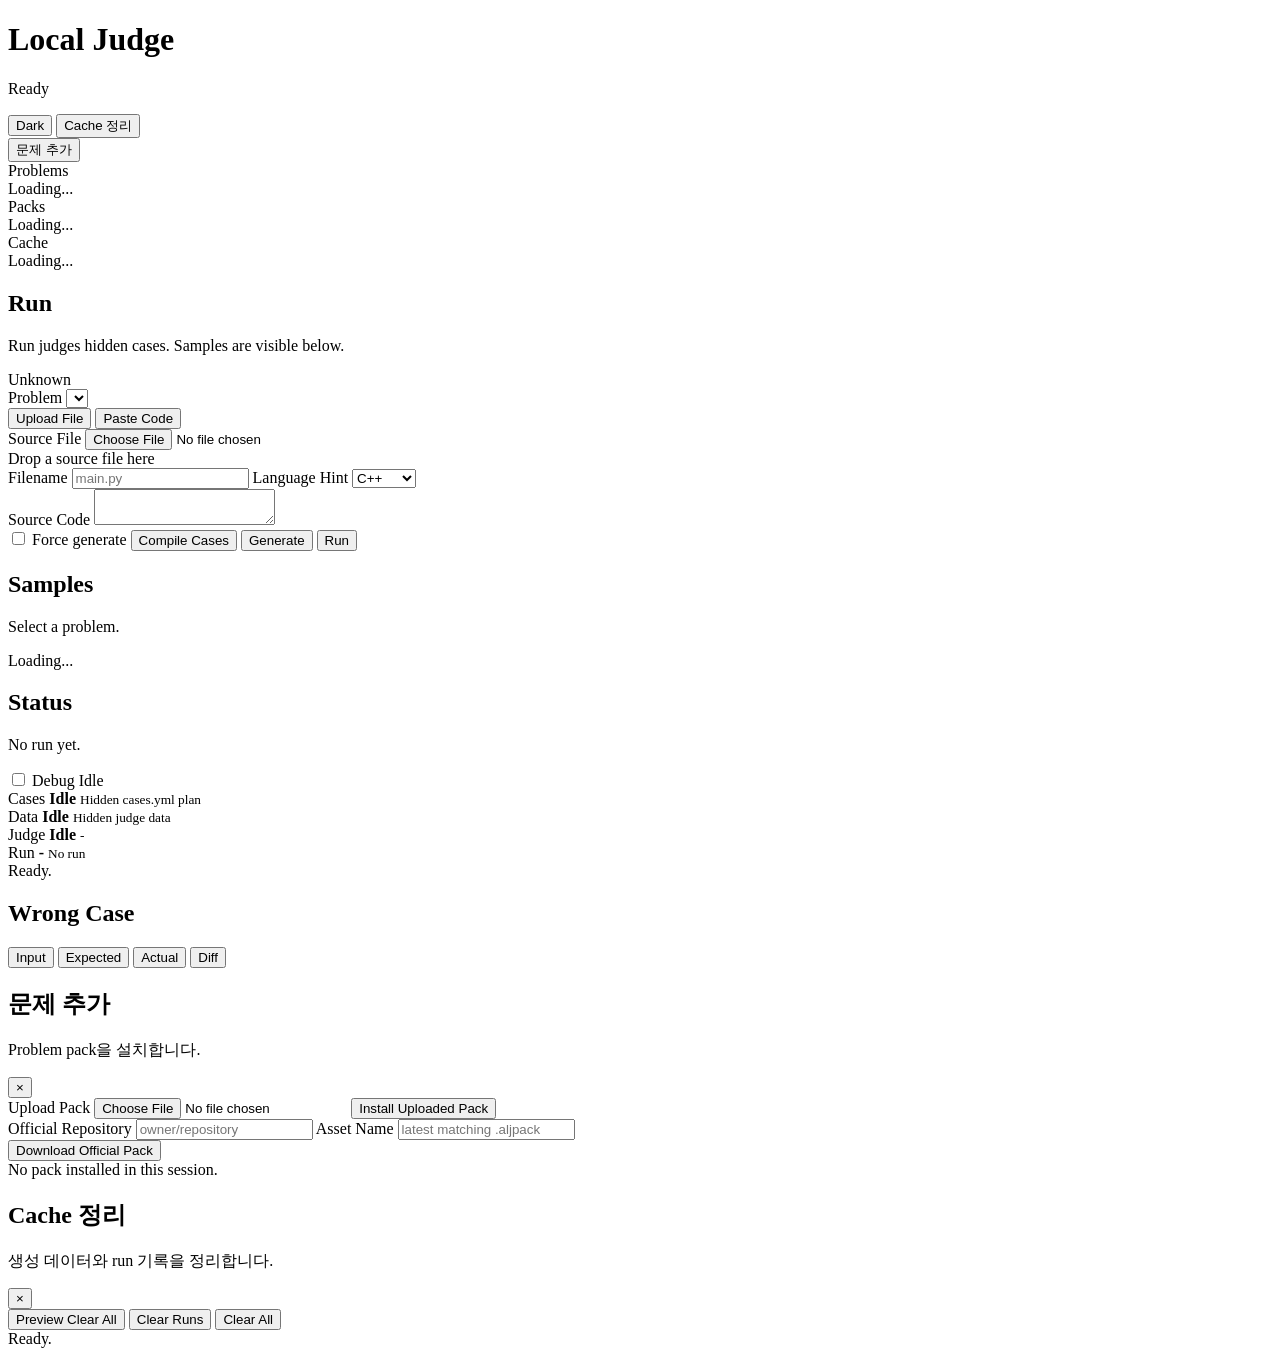
==== judge/web/static/index.html @ 65bef221 "feat: add judge cli and web ui" ====
<!doctype html>
<html lang="ko">
  <head>
    <meta charset="utf-8" />
    <meta name="viewport" content="width=device-width, initial-scale=1" />
    <title>Local Judge</title>
    <script>
      document.documentElement.dataset.theme =
        localStorage.getItem("alj-theme") ||
        (window.matchMedia("(prefers-color-scheme: dark)").matches ? "dark" : "light");
    </script>
    <link rel="stylesheet" href="/static/styles.css?v=20260514-01" />
  </head>
  <body>
    <div class="shell">
      <header class="topbar">
        <div>
          <h1>Local Judge</h1>
          <p id="subtitle">Ready</p>
        </div>
        <div class="top-actions">
          <button id="themeToggleButton" class="theme-toggle" type="button" aria-pressed="false">
            Dark
          </button>
          <button id="cacheManageButton" type="button">Cache 정리</button>
        </div>
      </header>

      <main class="layout">
        <aside class="sidebar">
          <section>
            <button id="addProblemButton" class="primary full-button" type="button">문제 추가</button>
          </section>

          <section>
            <div class="section-title">Problems</div>
            <div id="problemList" class="list muted">Loading...</div>
          </section>

          <section>
            <div class="section-title">Packs</div>
            <div id="packList" class="list muted">Loading...</div>
          </section>

          <section>
            <div class="section-title">Cache</div>
            <div id="cacheSummary" class="cache-summary muted">Loading...</div>
          </section>
        </aside>

        <section class="workspace">
          <section class="panel run-panel">
            <div class="panel-heading">
              <div>
                <h2>Run</h2>
                <p>Run judges hidden cases. Samples are visible below.</p>
              </div>
              <span id="languageBadge" class="badge">Unknown</span>
            </div>

            <label>
              Problem
              <select id="problemSelect"></select>
            </label>

            <div class="mode-tabs" role="tablist">
              <button id="uploadModeButton" class="active" type="button">Upload File</button>
              <button id="textModeButton" type="button">Paste Code</button>
            </div>

            <div id="uploadSourcePanel" class="drop-zone">
              <label>
                Source File
                <input id="sourceFileInput" type="file" accept=".cpp,.cc,.cxx,.py,.java" />
              </label>
              <div class="drop-hint">Drop a source file here</div>
            </div>

            <div id="textSourcePanel" class="hidden">
              <div class="grid two">
                <label>
                  Filename
                  <input id="filenameInput" type="text" placeholder="main.py" />
                </label>
                <label>
                  Language Hint
                  <select id="languageHint">
                    <option value="main.cpp">C++</option>
                    <option value="main.py">Python</option>
                    <option value="Main.java">Java</option>
                  </select>
                </label>
              </div>
              <label>
                Source Code
                <textarea id="sourceTextInput" spellcheck="false"></textarea>
              </label>
            </div>

            <div class="actions">
              <label class="check">
                <input id="forceGenerateInput" type="checkbox" />
                Force generate
              </label>
              <button id="casesCompileButton" type="button">Compile Cases</button>
              <button id="generateButton" type="button">Generate</button>
              <button id="runButton" class="primary" type="button">Run</button>
            </div>
          </section>

          <section class="panel sample-panel">
            <div class="panel-heading">
              <div>
                <h2>Samples</h2>
                <p id="sampleMeta">Select a problem.</p>
              </div>
            </div>
            <div id="sampleCases" class="sample-list muted">Loading...</div>
          </section>

          <section class="panel">
            <div class="panel-heading">
              <div>
                <h2>Status</h2>
                <p id="resultMeta">No run yet.</p>
              </div>
              <div class="heading-actions">
                <label id="debugToggle" class="check debug-toggle hidden">
                  <input id="debugModeInput" type="checkbox" />
                  Debug
                </label>
                <span id="statusBadge" class="badge neutral">Idle</span>
              </div>
            </div>
            <div id="statusGrid" class="status-grid">
              <div class="status-card">
                <span>Cases</span>
                <strong id="casesStatusValue">Idle</strong>
                <small id="casesStatusMeta">Hidden cases.yml plan</small>
              </div>
              <div class="status-card">
                <span>Data</span>
                <strong id="dataStatusValue">Idle</strong>
                <small id="dataStatusMeta">Hidden judge data</small>
              </div>
              <div class="status-card">
                <span>Judge</span>
                <strong id="judgeStatusValue">Idle</strong>
                <small id="judgeStatusMeta">-</small>
              </div>
              <div class="status-card">
                <span>Run</span>
                <strong id="runStatusValue">-</strong>
                <small id="runStatusMeta">No run</small>
              </div>
            </div>
            <div id="resultSummary" class="result-summary muted">Ready.</div>
            <pre id="resultOutput" class="output debug-output hidden"></pre>
          </section>

          <section id="wrongPanel" class="panel hidden">
            <div class="panel-heading">
              <div>
                <h2>Wrong Case</h2>
                <p id="wrongMeta"></p>
              </div>
            </div>
            <div class="mode-tabs">
              <button class="artifact-tab active" data-artifact="input" type="button">Input</button>
              <button class="artifact-tab" data-artifact="expected" type="button">Expected</button>
              <button class="artifact-tab" data-artifact="actual" type="button">Actual</button>
              <button class="artifact-tab" data-artifact="diff" type="button">Diff</button>
            </div>
            <pre id="artifactOutput" class="output large"></pre>
          </section>

        </section>
      </main>
    </div>

    <div id="modalBackdrop" class="modal-backdrop hidden"></div>

    <section id="packModal" class="modal hidden" role="dialog" aria-modal="true" aria-labelledby="packModalTitle">
      <div class="modal-heading">
        <div>
          <h2 id="packModalTitle">문제 추가</h2>
          <p>Problem pack을 설치합니다.</p>
        </div>
        <button class="icon-button" type="button" data-modal-close aria-label="Close">×</button>
      </div>
      <div class="stack-form">
        <label>
          Upload Pack
          <input id="packFileInput" type="file" accept=".aljpack" />
        </label>
        <button id="uploadPackButton" type="button">Install Uploaded Pack</button>
        <div class="grid two">
          <label>
            Official Repository
            <input id="officialRepoInput" type="text" placeholder="owner/repository" />
          </label>
          <label>
            Asset Name
            <input id="packAssetInput" type="text" placeholder="latest matching .aljpack" />
          </label>
        </div>
        <button id="downloadPackButton" type="button">Download Official Pack</button>
        <div id="packStatus" class="modal-status muted">No pack installed in this session.</div>
      </div>
    </section>

    <section id="cacheModal" class="modal hidden" role="dialog" aria-modal="true" aria-labelledby="cacheModalTitle">
      <div class="modal-heading">
        <div>
          <h2 id="cacheModalTitle">Cache 정리</h2>
          <p>생성 데이터와 run 기록을 정리합니다.</p>
        </div>
        <button class="icon-button" type="button" data-modal-close aria-label="Close">×</button>
      </div>
      <div id="cacheModalSummary" class="status-grid compact"></div>
      <div class="actions">
        <button id="cachePreviewButton" type="button">Preview Clear All</button>
        <button id="cacheClearRunsButton" type="button">Clear Runs</button>
        <button id="cacheClearAllButton" class="danger" type="button">Clear All</button>
      </div>
      <div id="cacheOutput" class="modal-status muted">Ready.</div>
    </section>

    <script src="/static/app.js?v=20260514-01"></script>
  </body>
</html>
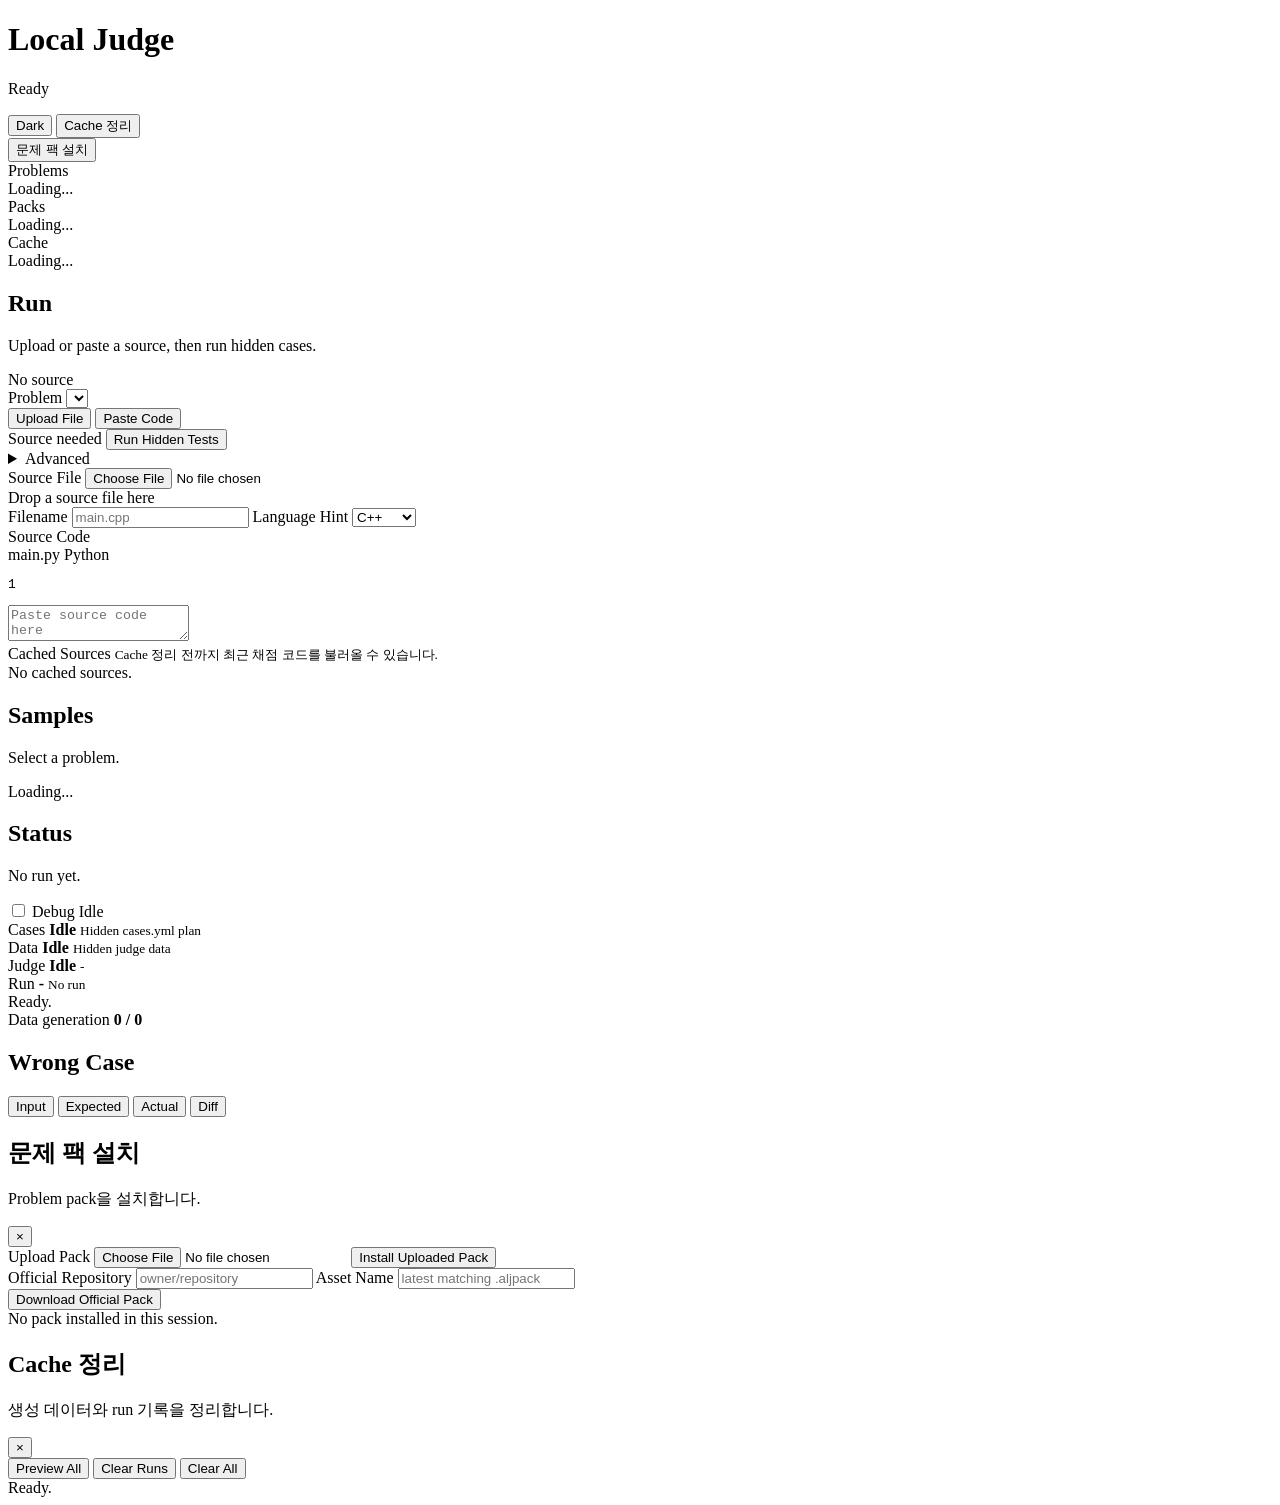
==== commit ffbcfa97: "Add problem studio and pack workflows" ====
--- a/judge/web/static/index.html
+++ b/judge/web/static/index.html
@@ -9,9 +9,10 @@
         localStorage.getItem("alj-theme") ||
         (window.matchMedia("(prefers-color-scheme: dark)").matches ? "dark" : "light");
     </script>
-    <link rel="stylesheet" href="/static/styles.css?v=20260514-01" />
+    <link rel="stylesheet" href="/static/styles.css?v=20260515-01" />
   </head>
   <body>
+    <div id="toastHost" class="toast-host" aria-live="polite" aria-atomic="true"></div>
     <div class="shell">
       <header class="topbar">
         <div>
@@ -29,7 +30,7 @@
       <main class="layout">
         <aside class="sidebar">
           <section>
-            <button id="addProblemButton" class="primary full-button" type="button">문제 추가</button>
+            <button id="addProblemButton" class="primary full-button" type="button">문제 팩 설치</button>
           </section>
 
           <section>
@@ -52,10 +53,10 @@
           <section class="panel run-panel">
             <div class="panel-heading">
               <div>
-                <h2>Run</h2>
-                <p>Run judges hidden cases. Samples are visible below.</p>
-              </div>
-              <span id="languageBadge" class="badge">Unknown</span>
+              <h2>Run</h2>
+              <p>Upload or paste a source, then run hidden cases.</p>
+            </div>
+              <span id="languageBadge" class="badge neutral">No source</span>
             </div>
 
             <label>
@@ -66,6 +67,22 @@
             <div class="mode-tabs" role="tablist">
               <button id="uploadModeButton" class="active" type="button">Upload File</button>
               <button id="textModeButton" type="button">Paste Code</button>
+            </div>
+
+            <div class="actions">
+              <span id="sourceReadiness" class="source-readiness" role="status">Source needed</span>
+              <button id="runButton" class="primary" type="button">Run Hidden Tests</button>
+              <details class="advanced-run-options">
+                <summary>Advanced</summary>
+                <div class="advanced-actions">
+                  <label class="check">
+                    <input id="forceGenerateInput" type="checkbox" />
+                    Force generate
+                  </label>
+                  <button id="casesCompileButton" type="button">Check Cases</button>
+                  <button id="generateButton" type="button">Generate Data</button>
+                </div>
+              </details>
             </div>
 
             <div id="uploadSourcePanel" class="drop-zone">
@@ -80,7 +97,7 @@
               <div class="grid two">
                 <label>
                   Filename
-                  <input id="filenameInput" type="text" placeholder="main.py" />
+                  <input id="filenameInput" type="text" placeholder="main.cpp" />
                 </label>
                 <label>
                   Language Hint
@@ -91,20 +108,38 @@
                   </select>
                 </label>
               </div>
-              <label>
-                Source Code
-                <textarea id="sourceTextInput" spellcheck="false"></textarea>
-              </label>
-            </div>
-
-            <div class="actions">
-              <label class="check">
-                <input id="forceGenerateInput" type="checkbox" />
-                Force generate
-              </label>
-              <button id="casesCompileButton" type="button">Compile Cases</button>
-              <button id="generateButton" type="button">Generate</button>
-              <button id="runButton" class="primary" type="button">Run</button>
+              <label class="source-code-label" for="sourceTextInput">Source Code</label>
+              <div class="code-editor">
+                <div class="editor-toolbar">
+                  <span id="editorFileLabel">main.py</span>
+                  <span id="editorLanguageLabel">Python</span>
+                </div>
+                <div class="editor-body">
+                  <pre id="sourceLineNumbers" class="editor-gutter" aria-hidden="true">1</pre>
+                  <div class="editor-code-pane">
+                    <pre id="sourceHighlight" class="code-highlight" aria-hidden="true"></pre>
+                    <textarea
+                      id="sourceTextInput"
+                      class="code-input"
+                      spellcheck="false"
+                      autocomplete="off"
+                      autocapitalize="off"
+                      placeholder="Paste source code here"
+                      aria-label="Source Code"
+                    ></textarea>
+                  </div>
+                </div>
+              </div>
+            </div>
+
+            <div class="source-history">
+              <div class="source-history-heading">
+                <span>Cached Sources</span>
+                <small>Cache 정리 전까지 최근 채점 코드를 불러올 수 있습니다.</small>
+              </div>
+              <div id="sourceHistoryList" class="source-history-list muted">
+                No cached sources.
+              </div>
             </div>
           </section>
 
@@ -155,6 +190,22 @@
               </div>
             </div>
             <div id="resultSummary" class="result-summary muted">Ready.</div>
+            <div
+              id="generationProgress"
+              class="progress hidden"
+              role="progressbar"
+              aria-valuemin="0"
+              aria-valuemax="0"
+              aria-valuenow="0"
+            >
+              <div class="progress-heading">
+                <span>Data generation</span>
+                <strong id="generationProgressText">0 / 0</strong>
+              </div>
+              <div class="progress-track">
+                <div id="generationProgressFill" class="progress-fill"></div>
+              </div>
+            </div>
             <pre id="resultOutput" class="output debug-output hidden"></pre>
           </section>
 
@@ -171,6 +222,7 @@
               <button class="artifact-tab" data-artifact="actual" type="button">Actual</button>
               <button class="artifact-tab" data-artifact="diff" type="button">Diff</button>
             </div>
+            <div id="artifactNotice" class="artifact-notice hidden"></div>
             <pre id="artifactOutput" class="output large"></pre>
           </section>
 
@@ -183,7 +235,7 @@
     <section id="packModal" class="modal hidden" role="dialog" aria-modal="true" aria-labelledby="packModalTitle">
       <div class="modal-heading">
         <div>
-          <h2 id="packModalTitle">문제 추가</h2>
+          <h2 id="packModalTitle">문제 팩 설치</h2>
           <p>Problem pack을 설치합니다.</p>
         </div>
         <button class="icon-button" type="button" data-modal-close aria-label="Close">×</button>
@@ -219,13 +271,13 @@
       </div>
       <div id="cacheModalSummary" class="status-grid compact"></div>
       <div class="actions">
-        <button id="cachePreviewButton" type="button">Preview Clear All</button>
+        <button id="cachePreviewButton" type="button">Preview All</button>
         <button id="cacheClearRunsButton" type="button">Clear Runs</button>
         <button id="cacheClearAllButton" class="danger" type="button">Clear All</button>
       </div>
       <div id="cacheOutput" class="modal-status muted">Ready.</div>
     </section>
 
-    <script src="/static/app.js?v=20260514-01"></script>
+    <script src="/static/app.js?v=20260515-01"></script>
   </body>
 </html>
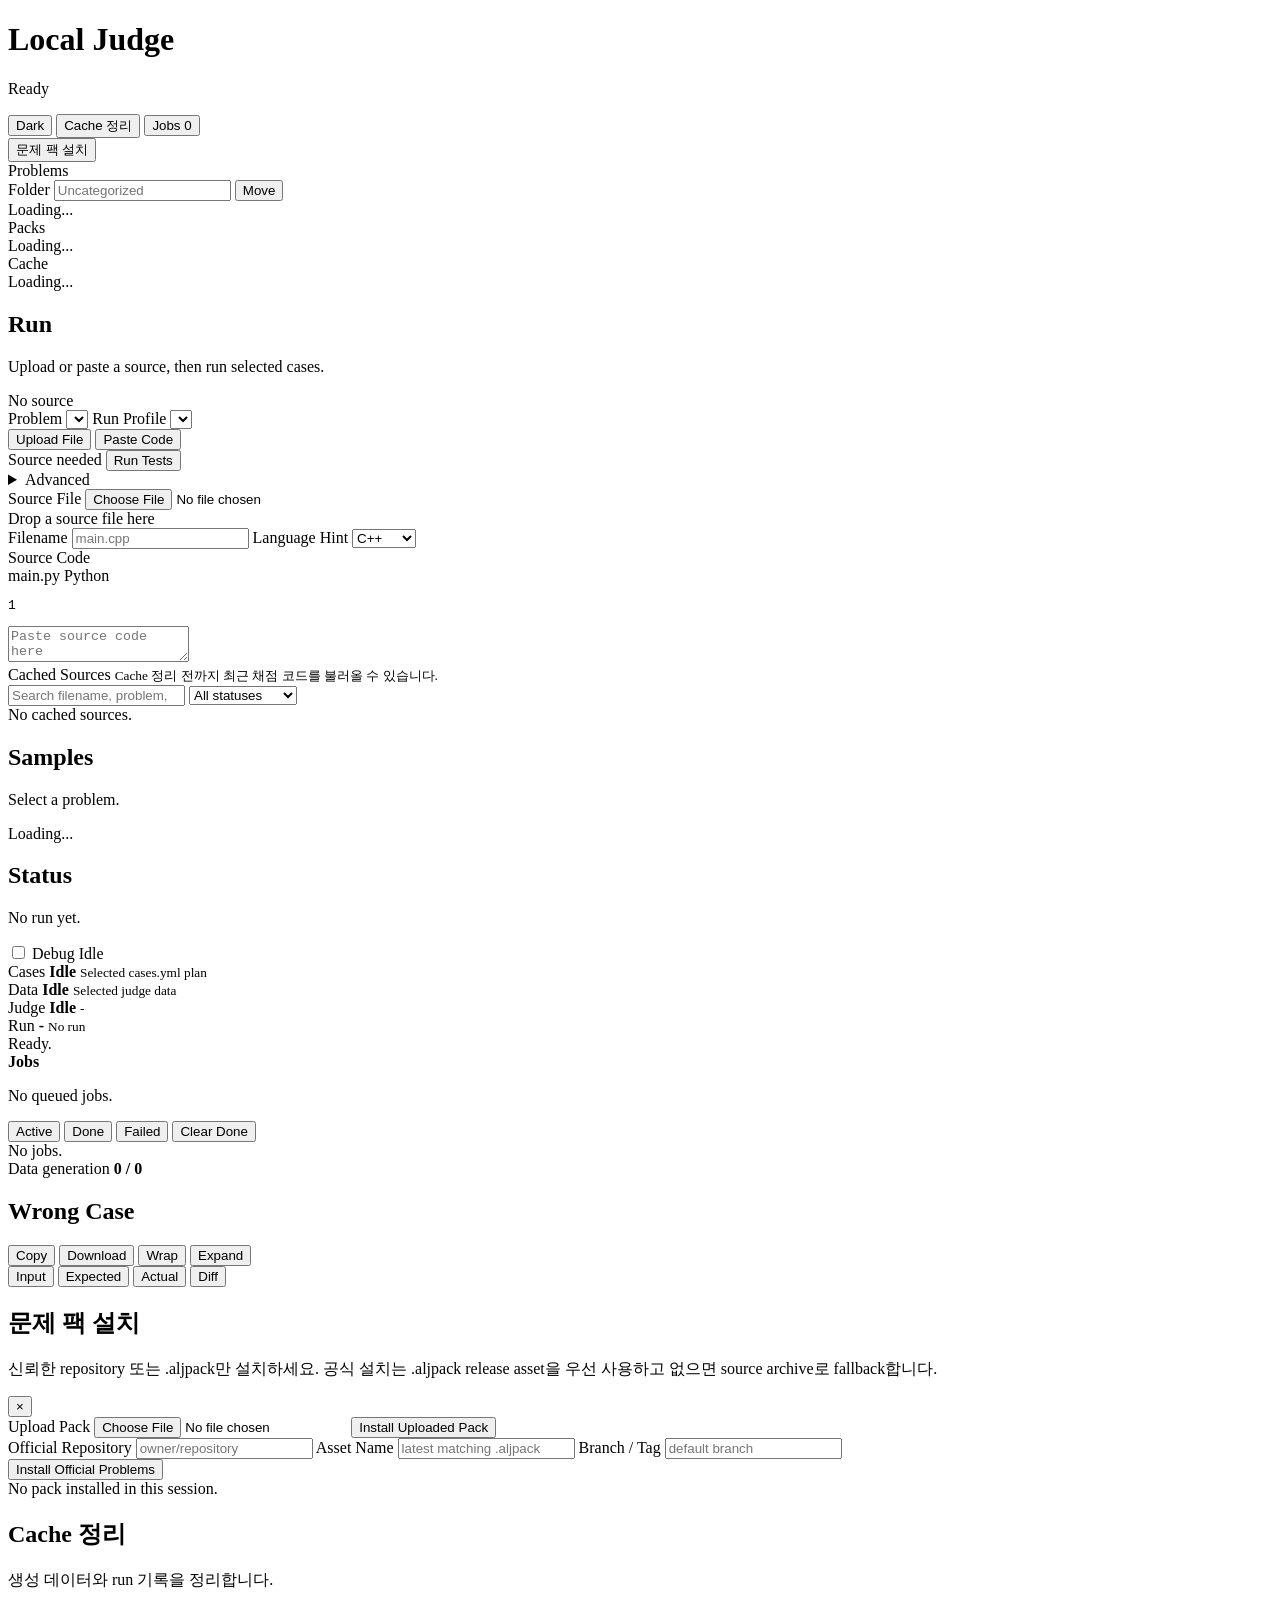
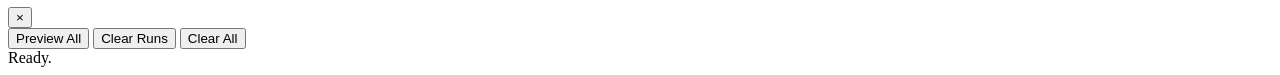
==== commit 58511cf2: "Modularize judge web interface" ====
--- a/judge/web/static/index.html
+++ b/judge/web/static/index.html
@@ -9,7 +9,7 @@
         localStorage.getItem("alj-theme") ||
         (window.matchMedia("(prefers-color-scheme: dark)").matches ? "dark" : "light");
     </script>
-    <link rel="stylesheet" href="/static/styles.css?v=20260515-01" />
+    <link rel="stylesheet" href="/static/styles.css?v=20260522-01" />
   </head>
   <body>
     <div id="toastHost" class="toast-host" aria-live="polite" aria-atomic="true"></div>
@@ -24,6 +24,7 @@
             Dark
           </button>
           <button id="cacheManageButton" type="button">Cache 정리</button>
+          <button id="jobsButton" type="button" aria-expanded="false">Jobs 0</button>
         </div>
       </header>
 
@@ -35,6 +36,13 @@
 
           <section>
             <div class="section-title">Problems</div>
+            <div class="problem-folder-tools">
+              <label>
+                Folder
+                <input id="problemFolderInput" type="text" placeholder="Uncategorized" />
+              </label>
+              <button id="problemFolderSaveButton" type="button">Move</button>
+            </div>
             <div id="problemList" class="list muted">Loading...</div>
           </section>
 
@@ -53,16 +61,22 @@
           <section class="panel run-panel">
             <div class="panel-heading">
               <div>
-              <h2>Run</h2>
-              <p>Upload or paste a source, then run hidden cases.</p>
-            </div>
+                <h2>Run</h2>
+                <p>Upload or paste a source, then run selected cases.</p>
+              </div>
               <span id="languageBadge" class="badge neutral">No source</span>
             </div>
 
-            <label>
-              Problem
-              <select id="problemSelect"></select>
-            </label>
+            <div class="grid two">
+              <label>
+                Problem
+                <select id="problemSelect"></select>
+              </label>
+              <label>
+                Run Profile
+                <select id="runProfileSelect"></select>
+              </label>
+            </div>
 
             <div class="mode-tabs" role="tablist">
               <button id="uploadModeButton" class="active" type="button">Upload File</button>
@@ -71,7 +85,7 @@
 
             <div class="actions">
               <span id="sourceReadiness" class="source-readiness" role="status">Source needed</span>
-              <button id="runButton" class="primary" type="button">Run Hidden Tests</button>
+              <button id="runButton" class="primary" type="button">Run Tests</button>
               <details class="advanced-run-options">
                 <summary>Advanced</summary>
                 <div class="advanced-actions">
@@ -137,6 +151,23 @@
                 <span>Cached Sources</span>
                 <small>Cache 정리 전까지 최근 채점 코드를 불러올 수 있습니다.</small>
               </div>
+              <div class="source-history-filters">
+                <input
+                  id="sourceHistoryFilterInput"
+                  type="search"
+                  placeholder="Search filename, problem, language"
+                  aria-label="Search cached sources"
+                />
+                <select id="sourceHistoryStatusFilter" aria-label="Filter cached sources by status">
+                  <option value="all">All statuses</option>
+                  <option value="accepted">Accepted</option>
+                  <option value="wrong_answer">Wrong answer</option>
+                  <option value="compile_error">Compile error</option>
+                  <option value="runtime_error">Runtime error</option>
+                  <option value="time_limit">Time limit</option>
+                  <option value="memory_limit">Memory limit</option>
+                </select>
+              </div>
               <div id="sourceHistoryList" class="source-history-list muted">
                 No cached sources.
               </div>
@@ -171,12 +202,12 @@
               <div class="status-card">
                 <span>Cases</span>
                 <strong id="casesStatusValue">Idle</strong>
-                <small id="casesStatusMeta">Hidden cases.yml plan</small>
+                <small id="casesStatusMeta">Selected cases.yml plan</small>
               </div>
               <div class="status-card">
                 <span>Data</span>
                 <strong id="dataStatusValue">Idle</strong>
-                <small id="dataStatusMeta">Hidden judge data</small>
+                <small id="dataStatusMeta">Selected judge data</small>
               </div>
               <div class="status-card">
                 <span>Judge</span>
@@ -190,6 +221,21 @@
               </div>
             </div>
             <div id="resultSummary" class="result-summary muted">Ready.</div>
+            <section id="jobsPanel" class="jobs-panel hidden" aria-label="Jobs">
+              <div class="jobs-panel-heading">
+                <div>
+                  <strong>Jobs</strong>
+                  <p id="jobsMeta">No queued jobs.</p>
+                </div>
+                <div class="jobs-panel-actions">
+                  <button data-job-filter="active" class="active" type="button">Active</button>
+                  <button data-job-filter="done" type="button">Done</button>
+                  <button data-job-filter="failed" type="button">Failed</button>
+                  <button id="jobsClearButton" type="button">Clear Done</button>
+                </div>
+              </div>
+              <div id="jobsList" class="jobs-list muted">No jobs.</div>
+            </section>
             <div
               id="generationProgress"
               class="progress hidden"
@@ -215,6 +261,12 @@
                 <h2>Wrong Case</h2>
                 <p id="wrongMeta"></p>
               </div>
+              <div class="artifact-actions" aria-label="Wrong case artifact actions">
+                <button id="artifactCopyButton" type="button">Copy</button>
+                <button id="artifactDownloadButton" type="button">Download</button>
+                <button id="artifactWrapButton" type="button" aria-pressed="false">Wrap</button>
+                <button id="artifactExpandButton" type="button" aria-pressed="false">Expand</button>
+              </div>
             </div>
             <div class="mode-tabs">
               <button class="artifact-tab active" data-artifact="input" type="button">Input</button>
@@ -236,7 +288,7 @@
       <div class="modal-heading">
         <div>
           <h2 id="packModalTitle">문제 팩 설치</h2>
-          <p>Problem pack을 설치합니다.</p>
+          <p>신뢰한 repository 또는 .aljpack만 설치하세요. 공식 설치는 .aljpack release asset을 우선 사용하고 없으면 source archive로 fallback합니다.</p>
         </div>
         <button class="icon-button" type="button" data-modal-close aria-label="Close">×</button>
       </div>
@@ -255,8 +307,12 @@
             Asset Name
             <input id="packAssetInput" type="text" placeholder="latest matching .aljpack" />
           </label>
-        </div>
-        <button id="downloadPackButton" type="button">Download Official Pack</button>
+          <label>
+            Branch / Tag
+            <input id="packRefInput" type="text" placeholder="default branch" />
+          </label>
+        </div>
+        <button id="downloadPackButton" type="button">Install Official Problems</button>
         <div id="packStatus" class="modal-status muted">No pack installed in this session.</div>
       </div>
     </section>
@@ -278,6 +334,6 @@
       <div id="cacheOutput" class="modal-status muted">Ready.</div>
     </section>
 
-    <script src="/static/app.js?v=20260515-01"></script>
+    <script type="module" src="/static/app.js?v=20260522-01"></script>
   </body>
 </html>
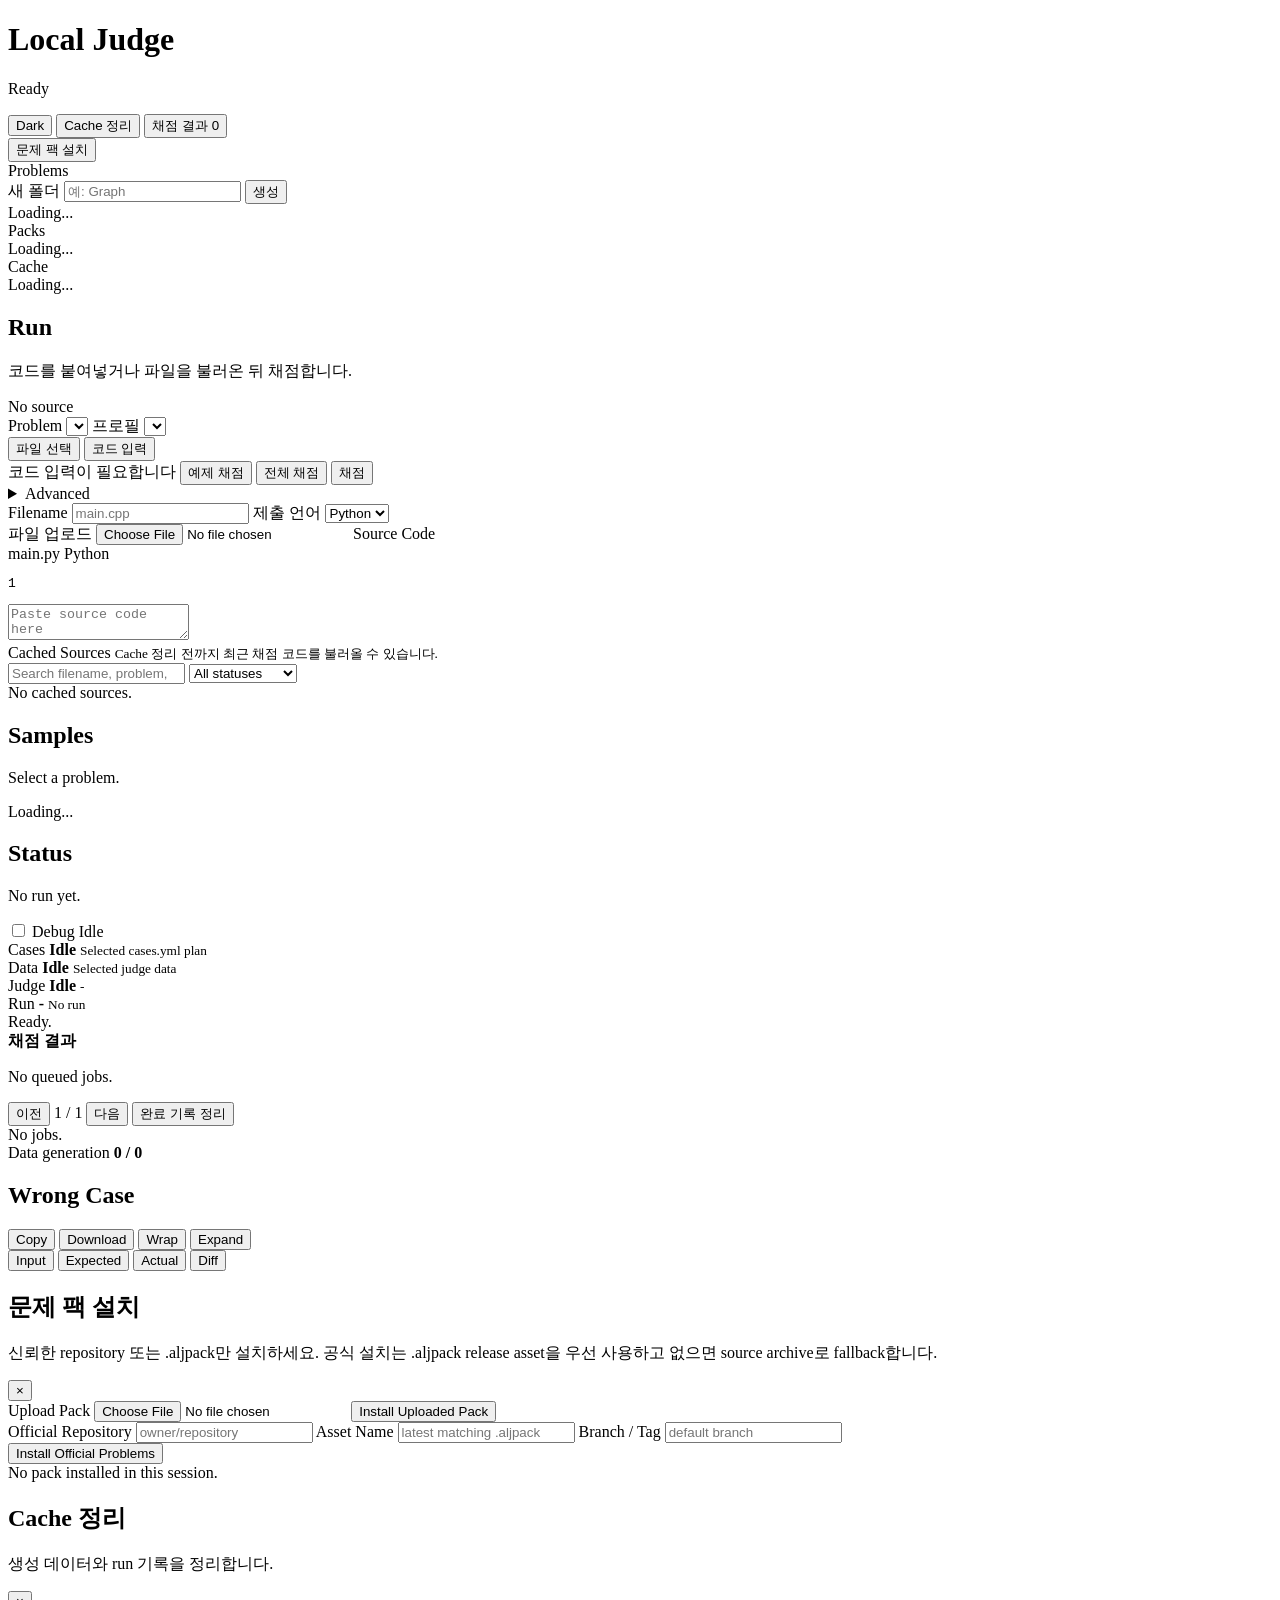
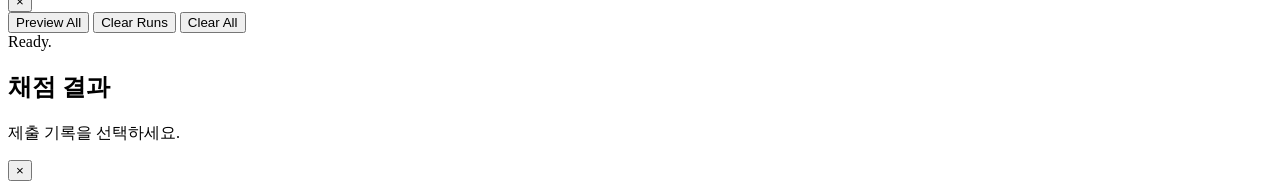
==== commit 45d089d7: "Problem Studio와 Judge 워크플로 개선" ====
--- a/judge/web/static/index.html
+++ b/judge/web/static/index.html
@@ -24,7 +24,7 @@
             Dark
           </button>
           <button id="cacheManageButton" type="button">Cache 정리</button>
-          <button id="jobsButton" type="button" aria-expanded="false">Jobs 0</button>
+          <button id="jobsButton" type="button" aria-expanded="false">채점 결과 0</button>
         </div>
       </header>
 
@@ -38,10 +38,10 @@
             <div class="section-title">Problems</div>
             <div class="problem-folder-tools">
               <label>
-                Folder
-                <input id="problemFolderInput" type="text" placeholder="Uncategorized" />
+                새 폴더
+                <input id="problemFolderInput" type="text" placeholder="예: Graph" />
               </label>
-              <button id="problemFolderSaveButton" type="button">Move</button>
+              <button id="problemFolderSaveButton" type="button">생성</button>
             </div>
             <div id="problemList" class="list muted">Loading...</div>
           </section>
@@ -62,7 +62,7 @@
             <div class="panel-heading">
               <div>
                 <h2>Run</h2>
-                <p>Upload or paste a source, then run selected cases.</p>
+                <p>코드를 붙여넣거나 파일을 불러온 뒤 채점합니다.</p>
               </div>
               <span id="languageBadge" class="badge neutral">No source</span>
             </div>
@@ -72,20 +72,22 @@
                 Problem
                 <select id="problemSelect"></select>
               </label>
-              <label>
-                Run Profile
+              <label class="hidden">
+                프로필
                 <select id="runProfileSelect"></select>
               </label>
             </div>
 
-            <div class="mode-tabs" role="tablist">
-              <button id="uploadModeButton" class="active" type="button">Upload File</button>
-              <button id="textModeButton" type="button">Paste Code</button>
+            <div class="mode-tabs hidden" role="tablist">
+              <button id="uploadModeButton" type="button">파일 선택</button>
+              <button id="textModeButton" class="active" type="button">코드 입력</button>
             </div>
 
             <div class="actions">
-              <span id="sourceReadiness" class="source-readiness" role="status">Source needed</span>
-              <button id="runButton" class="primary" type="button">Run Tests</button>
+              <span id="sourceReadiness" class="source-readiness" role="status">코드 입력이 필요합니다</span>
+              <button id="sampleRunButton" class="primary" type="button">예제 채점</button>
+              <button id="fullRunButton" class="primary" type="button">전체 채점</button>
+              <button id="runButton" class="hidden" type="button">채점</button>
               <details class="advanced-run-options">
                 <summary>Advanced</summary>
                 <div class="advanced-actions">
@@ -99,29 +101,28 @@
               </details>
             </div>
 
-            <div id="uploadSourcePanel" class="drop-zone">
-              <label>
-                Source File
-                <input id="sourceFileInput" type="file" accept=".cpp,.cc,.cxx,.py,.java" />
-              </label>
-              <div class="drop-hint">Drop a source file here</div>
-            </div>
-
-            <div id="textSourcePanel" class="hidden">
+            <div id="uploadSourcePanel" class="drop-zone hidden"></div>
+
+            <div id="textSourcePanel">
               <div class="grid two">
                 <label>
                   Filename
                   <input id="filenameInput" type="text" placeholder="main.cpp" />
                 </label>
                 <label>
-                  Language Hint
+                  제출 언어
                   <select id="languageHint">
-                    <option value="main.cpp">C++</option>
-                    <option value="main.py">Python</option>
-                    <option value="Main.java">Java</option>
+                    <option value="cpp">C++</option>
+                    <option value="python" selected>Python</option>
+                    <option value="pypy">PyPy</option>
+                    <option value="java">Java</option>
                   </select>
                 </label>
               </div>
+              <label class="source-upload-button">
+                파일 업로드
+                <input id="sourceFileInput" type="file" accept=".cpp,.cc,.cxx,.py,.java" />
+              </label>
               <label class="source-code-label" for="sourceTextInput">Source Code</label>
               <div class="code-editor">
                 <div class="editor-toolbar">
@@ -221,17 +222,18 @@
               </div>
             </div>
             <div id="resultSummary" class="result-summary muted">Ready.</div>
-            <section id="jobsPanel" class="jobs-panel hidden" aria-label="Jobs">
+            <div id="caseResults" class="case-results hidden" aria-live="polite"></div>
+            <section id="jobsPanel" class="jobs-panel hidden" aria-label="채점 결과">
               <div class="jobs-panel-heading">
                 <div>
-                  <strong>Jobs</strong>
+                  <strong>채점 결과</strong>
                   <p id="jobsMeta">No queued jobs.</p>
                 </div>
                 <div class="jobs-panel-actions">
-                  <button data-job-filter="active" class="active" type="button">Active</button>
-                  <button data-job-filter="done" type="button">Done</button>
-                  <button data-job-filter="failed" type="button">Failed</button>
-                  <button id="jobsClearButton" type="button">Clear Done</button>
+                  <button id="jobsPrevButton" type="button">이전</button>
+                  <span id="jobsPageLabel">1 / 1</span>
+                  <button id="jobsNextButton" type="button">다음</button>
+                  <button id="jobsClearButton" type="button">완료 기록 정리</button>
                 </div>
               </div>
               <div id="jobsList" class="jobs-list muted">No jobs.</div>
@@ -334,6 +336,17 @@
       <div id="cacheOutput" class="modal-status muted">Ready.</div>
     </section>
 
+    <section id="resultModal" class="modal result-modal hidden" role="dialog" aria-modal="true" aria-labelledby="resultModalTitle">
+      <div class="modal-heading">
+        <div>
+          <h2 id="resultModalTitle">채점 결과</h2>
+          <p id="resultModalMeta">제출 기록을 선택하세요.</p>
+        </div>
+        <button class="icon-button" type="button" data-modal-close aria-label="Close">×</button>
+      </div>
+      <div id="resultCaseResults" class="case-results" aria-live="polite"></div>
+    </section>
+
     <script type="module" src="/static/app.js?v=20260522-01"></script>
   </body>
 </html>
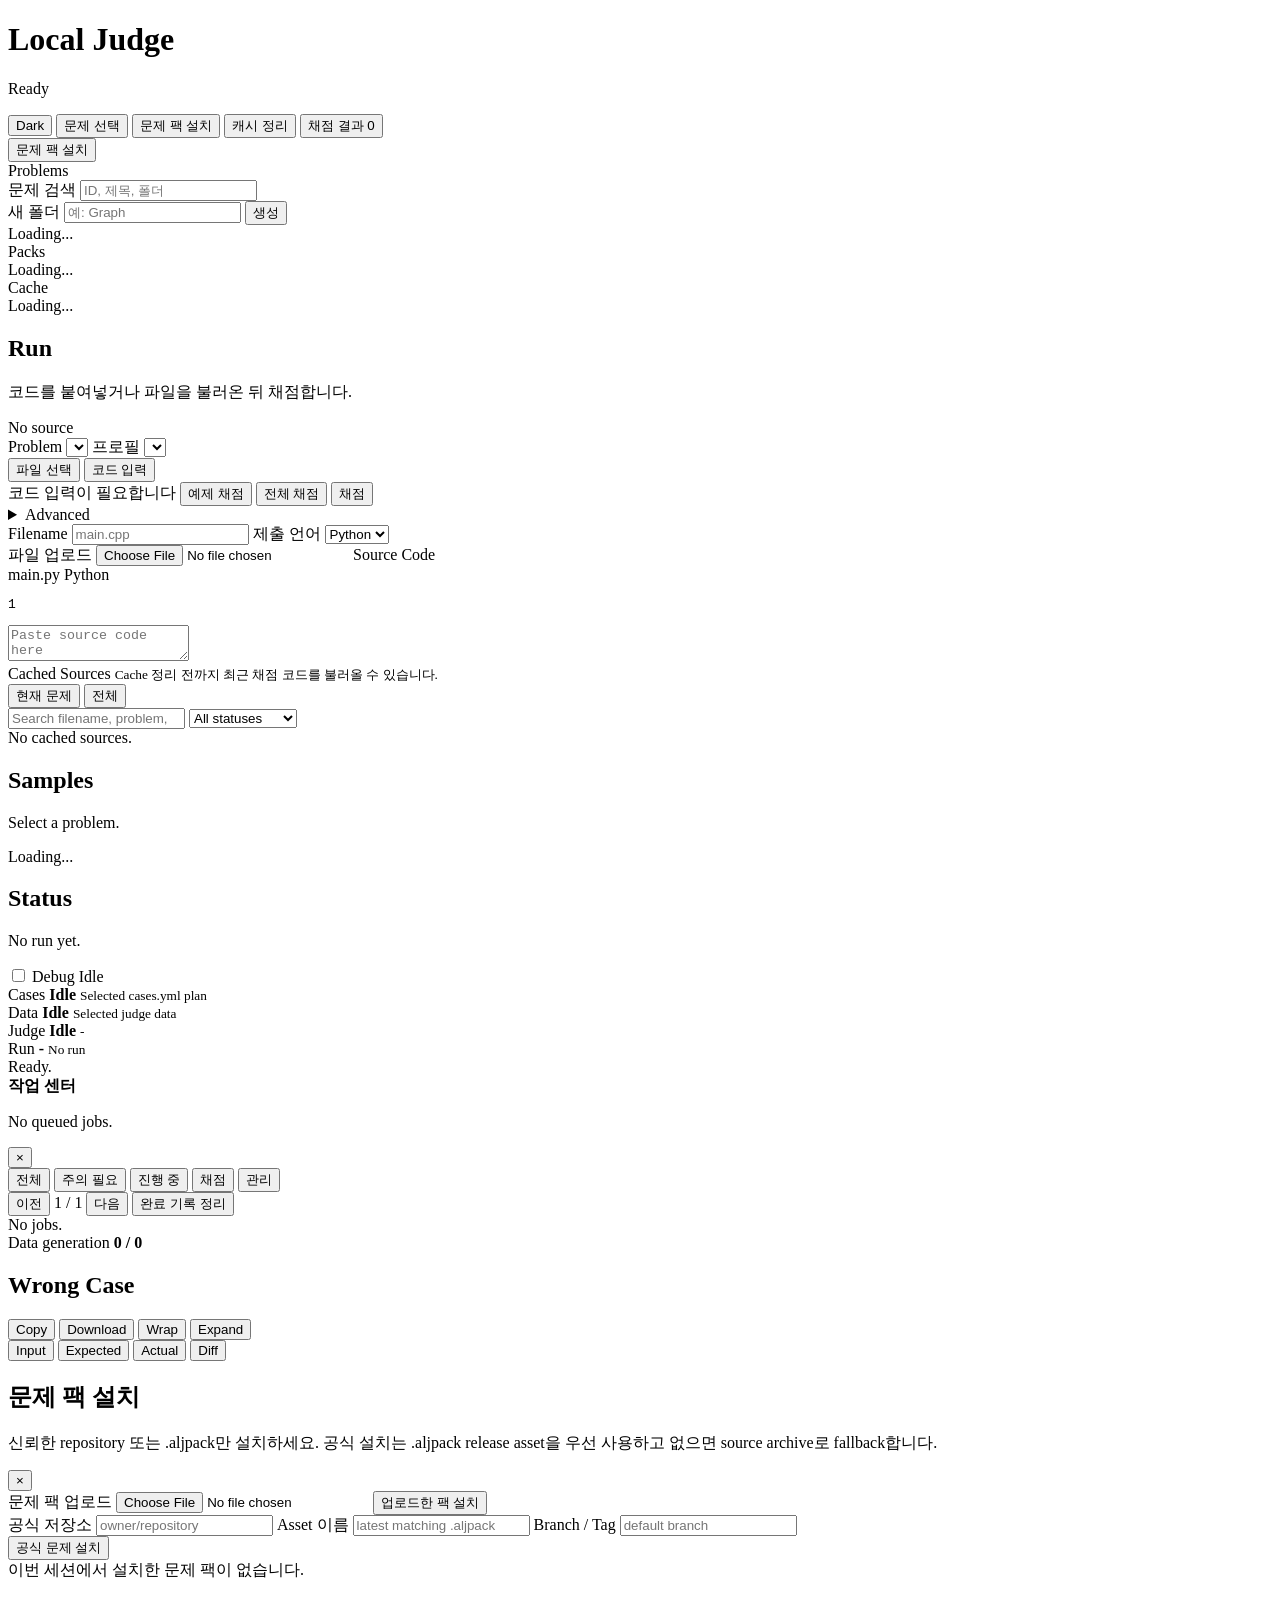
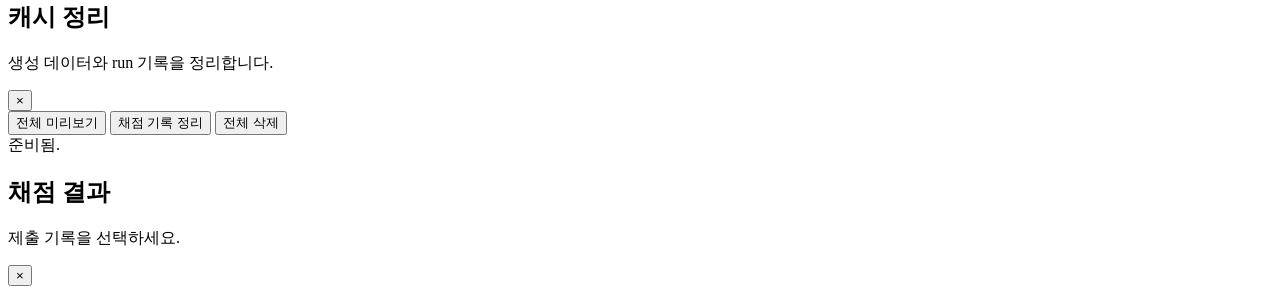
==== commit eeb96bc5: "feat: Judge와 Problem Studio 워크플로 개선" ====
--- a/judge/web/static/index.html
+++ b/judge/web/static/index.html
@@ -23,7 +23,9 @@
           <button id="themeToggleButton" class="theme-toggle" type="button" aria-pressed="false">
             Dark
           </button>
-          <button id="cacheManageButton" type="button">Cache 정리</button>
+          <button id="problemJumpButton" type="button">문제 선택</button>
+          <button id="topAddProblemButton" type="button">문제 팩 설치</button>
+          <button id="cacheManageButton" type="button">캐시 정리</button>
           <button id="jobsButton" type="button" aria-expanded="false">채점 결과 0</button>
         </div>
       </header>
@@ -36,6 +38,10 @@
 
           <section>
             <div class="section-title">Problems</div>
+            <label class="problem-search">
+              문제 검색
+              <input id="problemSearchInput" type="search" placeholder="ID, 제목, 폴더" />
+            </label>
             <div class="problem-folder-tools">
               <label>
                 새 폴더
@@ -52,7 +58,7 @@
           </section>
 
           <section>
-            <div class="section-title">Cache</div>
+          <div class="section-title">Cache</div>
             <div id="cacheSummary" class="cache-summary muted">Loading...</div>
           </section>
         </aside>
@@ -152,10 +158,29 @@
                 <span>Cached Sources</span>
                 <small>Cache 정리 전까지 최근 채점 코드를 불러올 수 있습니다.</small>
               </div>
-              <div class="source-history-filters">
-                <input
-                  id="sourceHistoryFilterInput"
-                  type="search"
+            <div class="source-history-filters">
+              <div class="segmented source-history-scope" aria-label="Source history scope">
+                <button
+                  id="sourceHistoryProblemScopeButton"
+                  class="active"
+                  type="button"
+                  data-source-scope="problem"
+                  aria-pressed="true"
+                >
+                  현재 문제
+                </button>
+                <button
+                  id="sourceHistoryAllScopeButton"
+                  type="button"
+                  data-source-scope="all"
+                  aria-pressed="false"
+                >
+                  전체
+                </button>
+              </div>
+              <input
+                id="sourceHistoryFilterInput"
+                type="search"
                   placeholder="Search filename, problem, language"
                   aria-label="Search cached sources"
                 />
@@ -223,13 +248,23 @@
             </div>
             <div id="resultSummary" class="result-summary muted">Ready.</div>
             <div id="caseResults" class="case-results hidden" aria-live="polite"></div>
-            <section id="jobsPanel" class="jobs-panel hidden" aria-label="채점 결과">
+            <section id="jobsPanel" class="jobs-panel hidden" aria-label="작업 센터" tabindex="-1">
               <div class="jobs-panel-heading">
                 <div>
-                  <strong>채점 결과</strong>
+                  <strong>작업 센터</strong>
                   <p id="jobsMeta">No queued jobs.</p>
                 </div>
-                <div class="jobs-panel-actions">
+                <button id="jobsCloseButton" class="icon-button" type="button" aria-label="작업 센터 닫기">×</button>
+              </div>
+              <div class="jobs-panel-actions">
+                <div class="segmented jobs-filters" aria-label="작업 필터">
+                  <button class="active" type="button" data-jobs-filter="all" aria-pressed="true">전체</button>
+                  <button type="button" data-jobs-filter="attention" aria-pressed="false">주의 필요</button>
+                  <button type="button" data-jobs-filter="active" aria-pressed="false">진행 중</button>
+                  <button type="button" data-jobs-filter="runs" aria-pressed="false">채점</button>
+                  <button type="button" data-jobs-filter="maintenance" aria-pressed="false">관리</button>
+                </div>
+                <div class="jobs-paging">
                   <button id="jobsPrevButton" type="button">이전</button>
                   <span id="jobsPageLabel">1 / 1</span>
                   <button id="jobsNextButton" type="button">다음</button>
@@ -296,17 +331,17 @@
       </div>
       <div class="stack-form">
         <label>
-          Upload Pack
+          문제 팩 업로드
           <input id="packFileInput" type="file" accept=".aljpack" />
         </label>
-        <button id="uploadPackButton" type="button">Install Uploaded Pack</button>
+        <button id="uploadPackButton" type="button">업로드한 팩 설치</button>
         <div class="grid two">
           <label>
-            Official Repository
+            공식 저장소
             <input id="officialRepoInput" type="text" placeholder="owner/repository" />
           </label>
           <label>
-            Asset Name
+            Asset 이름
             <input id="packAssetInput" type="text" placeholder="latest matching .aljpack" />
           </label>
           <label>
@@ -314,26 +349,26 @@
             <input id="packRefInput" type="text" placeholder="default branch" />
           </label>
         </div>
-        <button id="downloadPackButton" type="button">Install Official Problems</button>
-        <div id="packStatus" class="modal-status muted">No pack installed in this session.</div>
+        <button id="downloadPackButton" type="button">공식 문제 설치</button>
+        <div id="packStatus" class="modal-status muted">이번 세션에서 설치한 문제 팩이 없습니다.</div>
       </div>
     </section>
 
     <section id="cacheModal" class="modal hidden" role="dialog" aria-modal="true" aria-labelledby="cacheModalTitle">
       <div class="modal-heading">
         <div>
-          <h2 id="cacheModalTitle">Cache 정리</h2>
+          <h2 id="cacheModalTitle">캐시 정리</h2>
           <p>생성 데이터와 run 기록을 정리합니다.</p>
         </div>
         <button class="icon-button" type="button" data-modal-close aria-label="Close">×</button>
       </div>
       <div id="cacheModalSummary" class="status-grid compact"></div>
       <div class="actions">
-        <button id="cachePreviewButton" type="button">Preview All</button>
-        <button id="cacheClearRunsButton" type="button">Clear Runs</button>
-        <button id="cacheClearAllButton" class="danger" type="button">Clear All</button>
-      </div>
-      <div id="cacheOutput" class="modal-status muted">Ready.</div>
+        <button id="cachePreviewButton" type="button">전체 미리보기</button>
+        <button id="cacheClearRunsButton" type="button">채점 기록 정리</button>
+        <button id="cacheClearAllButton" class="danger" type="button">전체 삭제</button>
+      </div>
+      <div id="cacheOutput" class="modal-status muted">준비됨.</div>
     </section>
 
     <section id="resultModal" class="modal result-modal hidden" role="dialog" aria-modal="true" aria-labelledby="resultModalTitle">
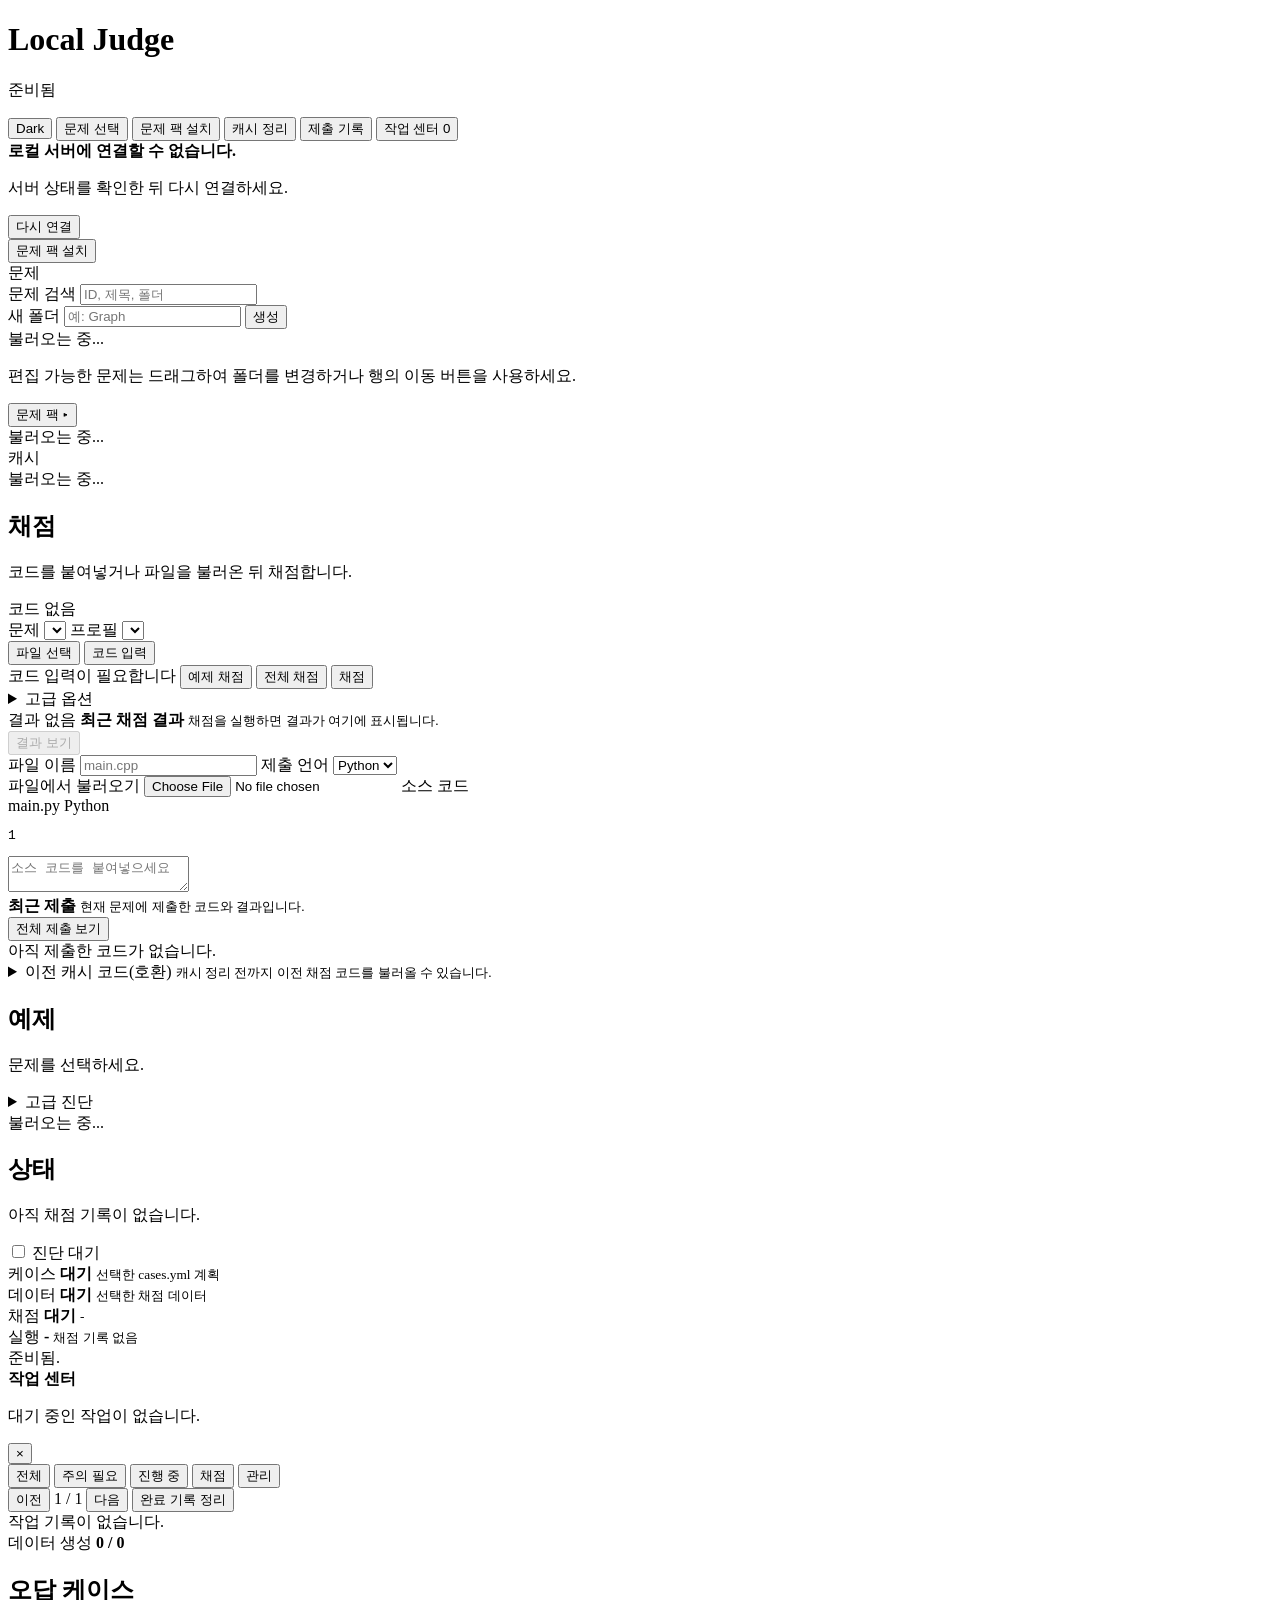
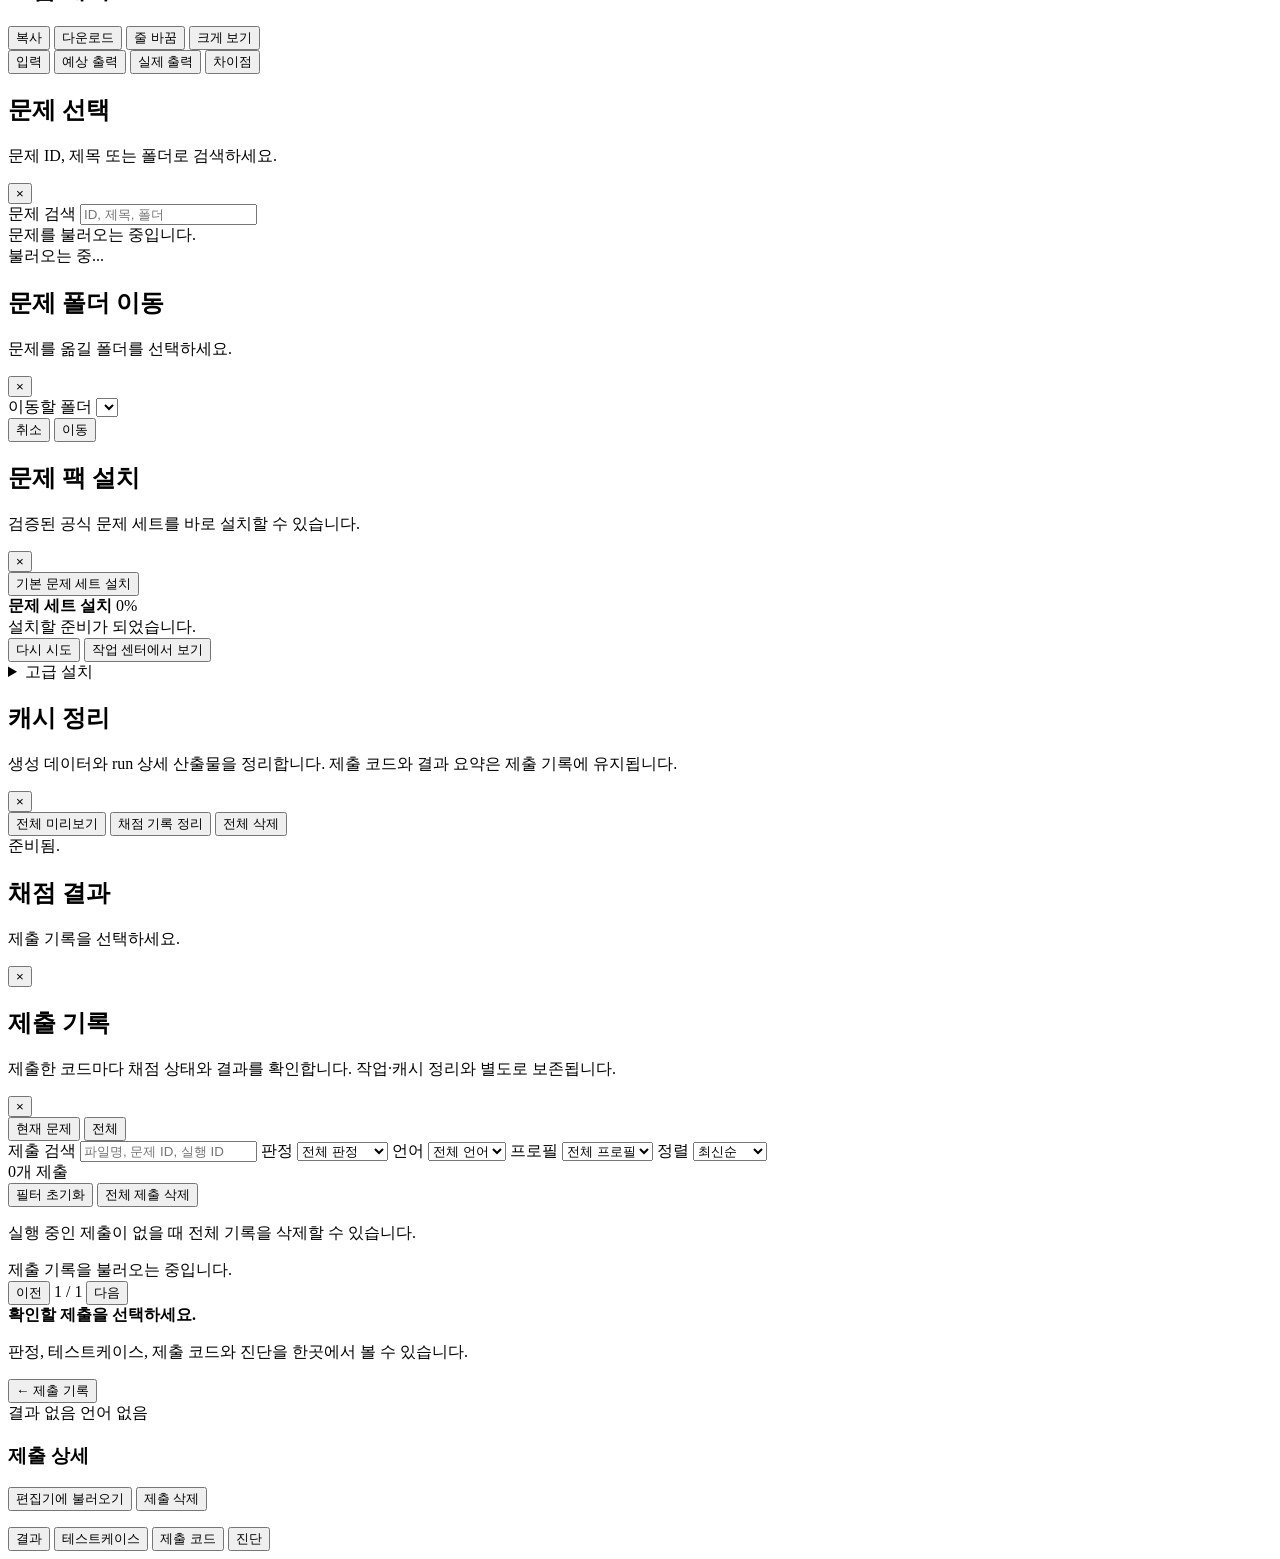
==== commit 073d8af3: "feat: harden Judge and Problem Studio runtime 공통 코어와 실행 도구체계를 정리하고 문제팩·소스 설치의 무결성과 rollback을 강화한다. 웹" ====
--- a/judge/web/static/index.html
+++ b/judge/web/static/index.html
@@ -9,15 +9,22 @@
         localStorage.getItem("alj-theme") ||
         (window.matchMedia("(prefers-color-scheme: dark)").matches ? "dark" : "light");
     </script>
-    <link rel="stylesheet" href="/static/styles.css?v=20260522-01" />
+    <link rel="stylesheet" href="/static/styles.css?v=20260712-04" />
   </head>
   <body>
     <div id="toastHost" class="toast-host" aria-live="polite" aria-atomic="true"></div>
+    <div
+      id="jobsAnnouncements"
+      class="jobs-live-announcement"
+      role="status"
+      aria-live="polite"
+      aria-atomic="true"
+    ></div>
     <div class="shell">
       <header class="topbar">
         <div>
           <h1>Local Judge</h1>
-          <p id="subtitle">Ready</p>
+          <p id="subtitle">준비됨</p>
         </div>
         <div class="top-actions">
           <button id="themeToggleButton" class="theme-toggle" type="button" aria-pressed="false">
@@ -26,18 +33,37 @@
           <button id="problemJumpButton" type="button">문제 선택</button>
           <button id="topAddProblemButton" type="button">문제 팩 설치</button>
           <button id="cacheManageButton" type="button">캐시 정리</button>
-          <button id="jobsButton" type="button" aria-expanded="false">채점 결과 0</button>
+          <button id="submissionsButton" type="button" aria-haspopup="dialog">제출 기록</button>
+          <button
+            id="jobsButton"
+            type="button"
+            aria-expanded="false"
+            aria-controls="jobsPanel"
+          >작업 센터 0</button>
         </div>
       </header>
+
+      <section
+        id="connectionBanner"
+        class="connection-banner hidden"
+        role="alert"
+        aria-labelledby="connectionBannerTitle"
+      >
+        <div>
+          <strong id="connectionBannerTitle">로컬 서버에 연결할 수 없습니다.</strong>
+          <p id="connectionBannerMessage">서버 상태를 확인한 뒤 다시 연결하세요.</p>
+        </div>
+        <button id="connectionRetryButton" type="button">다시 연결</button>
+      </section>
 
       <main class="layout">
         <aside class="sidebar">
-          <section>
+          <section class="sidebar-install">
             <button id="addProblemButton" class="primary full-button" type="button">문제 팩 설치</button>
           </section>
 
-          <section>
-            <div class="section-title">Problems</div>
+          <section class="sidebar-problems" aria-labelledby="problemsSectionTitle">
+            <div id="problemsSectionTitle" class="section-title">문제</div>
             <label class="problem-search">
               문제 검색
               <input id="problemSearchInput" type="search" placeholder="ID, 제목, 폴더" />
@@ -49,17 +75,35 @@
               </label>
               <button id="problemFolderSaveButton" type="button">생성</button>
             </div>
-            <div id="problemList" class="list muted">Loading...</div>
+            <div
+              id="problemList"
+              class="list muted"
+              role="region"
+              aria-label="문제 목록"
+              tabindex="0"
+            >불러오는 중...</div>
+            <p id="problemDragHelp" class="visually-hidden">
+              편집 가능한 문제는 드래그하여 폴더를 변경하거나 행의 이동 버튼을 사용하세요.
+            </p>
           </section>
 
-          <section>
-            <div class="section-title">Packs</div>
-            <div id="packList" class="list muted">Loading...</div>
+          <section class="sidebar-packs">
+            <button
+              id="packSectionToggle"
+              class="sidebar-section-toggle"
+              type="button"
+              aria-expanded="false"
+              aria-controls="packList"
+            >
+              <span>문제 팩</span>
+              <span class="sidebar-section-chevron" aria-hidden="true">▸</span>
+            </button>
+            <div id="packList" class="list muted hidden">불러오는 중...</div>
           </section>
 
-          <section>
-          <div class="section-title">Cache</div>
-            <div id="cacheSummary" class="cache-summary muted">Loading...</div>
+          <section class="sidebar-cache">
+            <div class="section-title">캐시</div>
+            <div id="cacheSummary" class="cache-summary muted">불러오는 중...</div>
           </section>
         </aside>
 
@@ -67,15 +111,15 @@
           <section class="panel run-panel">
             <div class="panel-heading">
               <div>
-                <h2>Run</h2>
+                <h2>채점</h2>
                 <p>코드를 붙여넣거나 파일을 불러온 뒤 채점합니다.</p>
               </div>
-              <span id="languageBadge" class="badge neutral">No source</span>
+              <span id="languageBadge" class="badge neutral">코드 없음</span>
             </div>
 
             <div class="grid two">
               <label>
-                Problem
+                문제
                 <select id="problemSelect"></select>
               </label>
               <label class="hidden">
@@ -95,24 +139,38 @@
               <button id="fullRunButton" class="primary" type="button">전체 채점</button>
               <button id="runButton" class="hidden" type="button">채점</button>
               <details class="advanced-run-options">
-                <summary>Advanced</summary>
+                <summary>고급 옵션</summary>
                 <div class="advanced-actions">
                   <label class="check">
                     <input id="forceGenerateInput" type="checkbox" />
-                    Force generate
+                    데이터 강제 생성
                   </label>
-                  <button id="casesCompileButton" type="button">Check Cases</button>
-                  <button id="generateButton" type="button">Generate Data</button>
+                  <button id="casesCompileButton" type="button">케이스 검사</button>
+                  <button id="generateButton" type="button">데이터 생성</button>
                 </div>
               </details>
             </div>
+
+            <section
+              id="lastResultAnchor"
+              class="last-result-anchor hidden"
+              aria-labelledby="lastResultTitle"
+              aria-live="polite"
+            >
+              <div>
+                <span id="lastResultBadge" class="badge neutral">결과 없음</span>
+                <strong id="lastResultTitle">최근 채점 결과</strong>
+                <small id="lastResultMetrics">채점을 실행하면 결과가 여기에 표시됩니다.</small>
+              </div>
+              <button id="lastResultButton" type="button" disabled>결과 보기</button>
+            </section>
 
             <div id="uploadSourcePanel" class="drop-zone hidden"></div>
 
             <div id="textSourcePanel">
               <div class="grid two">
                 <label>
-                  Filename
+                  파일 이름
                   <input id="filenameInput" type="text" placeholder="main.cpp" />
                 </label>
                 <label>
@@ -126,10 +184,10 @@
                 </label>
               </div>
               <label class="source-upload-button">
-                파일 업로드
+                파일에서 불러오기
                 <input id="sourceFileInput" type="file" accept=".cpp,.cc,.cxx,.py,.java" />
               </label>
-              <label class="source-code-label" for="sourceTextInput">Source Code</label>
+              <label class="source-code-label" for="sourceTextInput">소스 코드</label>
               <div class="code-editor">
                 <div class="editor-toolbar">
                   <span id="editorFileLabel">main.py</span>
@@ -145,21 +203,35 @@
                       spellcheck="false"
                       autocomplete="off"
                       autocapitalize="off"
-                      placeholder="Paste source code here"
-                      aria-label="Source Code"
+                      placeholder="소스 코드를 붙여넣으세요"
+                      aria-label="소스 코드"
                     ></textarea>
                   </div>
                 </div>
               </div>
             </div>
 
-            <div class="source-history">
-              <div class="source-history-heading">
-                <span>Cached Sources</span>
-                <small>Cache 정리 전까지 최근 채점 코드를 불러올 수 있습니다.</small>
-              </div>
-            <div class="source-history-filters">
-              <div class="segmented source-history-scope" aria-label="Source history scope">
+            <section class="recent-submissions" aria-labelledby="recentSubmissionsTitle">
+              <div class="recent-submissions-heading">
+                <div>
+                  <strong id="recentSubmissionsTitle">최근 제출</strong>
+                  <small>현재 문제에 제출한 코드와 결과입니다.</small>
+                </div>
+                <button id="recentSubmissionsAllButton" type="button">전체 제출 보기</button>
+              </div>
+              <div id="recentSubmissionsList" class="recent-submissions-list muted" aria-live="polite">
+                아직 제출한 코드가 없습니다.
+              </div>
+            </section>
+
+            <details class="source-history">
+              <summary class="source-history-heading">
+                <span>이전 캐시 코드(호환)</span>
+                <small>캐시 정리 전까지 이전 채점 코드를 불러올 수 있습니다.</small>
+              </summary>
+              <div class="source-history-content">
+                <div class="source-history-filters">
+              <div class="segmented source-history-scope" aria-label="이전 캐시 코드 범위">
                 <button
                   id="sourceHistoryProblemScopeButton"
                   class="active"
@@ -181,80 +253,97 @@
               <input
                 id="sourceHistoryFilterInput"
                 type="search"
-                  placeholder="Search filename, problem, language"
-                  aria-label="Search cached sources"
+                  placeholder="파일 이름, 문제, 언어 검색"
+                  aria-label="이전 캐시 코드 검색"
                 />
-                <select id="sourceHistoryStatusFilter" aria-label="Filter cached sources by status">
-                  <option value="all">All statuses</option>
-                  <option value="accepted">Accepted</option>
-                  <option value="wrong_answer">Wrong answer</option>
-                  <option value="compile_error">Compile error</option>
-                  <option value="runtime_error">Runtime error</option>
-                  <option value="time_limit">Time limit</option>
-                  <option value="memory_limit">Memory limit</option>
+                <select id="sourceHistoryStatusFilter" aria-label="판정으로 이전 캐시 코드 필터링">
+                  <option value="all">전체 판정</option>
+                  <option value="accepted">맞았습니다</option>
+                  <option value="wrong_answer">오답</option>
+                  <option value="compile_error">컴파일 오류</option>
+                  <option value="runtime_error">런타임 오류</option>
+                  <option value="time_limit">시간 초과</option>
+                  <option value="memory_limit">메모리 초과</option>
                 </select>
               </div>
               <div id="sourceHistoryList" class="source-history-list muted">
-                No cached sources.
-              </div>
-            </div>
+                이전 캐시 코드가 없습니다.
+              </div>
+              </div>
+            </details>
           </section>
 
           <section class="panel sample-panel">
             <div class="panel-heading">
               <div>
-                <h2>Samples</h2>
-                <p id="sampleMeta">Select a problem.</p>
-              </div>
-            </div>
-            <div id="sampleCases" class="sample-list muted">Loading...</div>
+                <h2>예제</h2>
+                <p id="sampleMeta">문제를 선택하세요.</p>
+              </div>
+            </div>
+            <details class="sample-diagnostics">
+              <summary>고급 진단</summary>
+              <code id="sampleDiagnosticLabel">진단 정보 없음</code>
+            </details>
+            <div id="sampleCases" class="sample-list muted">불러오는 중...</div>
           </section>
 
           <section class="panel">
             <div class="panel-heading">
               <div>
-                <h2>Status</h2>
-                <p id="resultMeta">No run yet.</p>
+                <h2>상태</h2>
+                <p id="resultMeta">아직 채점 기록이 없습니다.</p>
               </div>
               <div class="heading-actions">
                 <label id="debugToggle" class="check debug-toggle hidden">
                   <input id="debugModeInput" type="checkbox" />
-                  Debug
+                  진단
                 </label>
-                <span id="statusBadge" class="badge neutral">Idle</span>
+                <span id="statusBadge" class="badge neutral">대기</span>
               </div>
             </div>
             <div id="statusGrid" class="status-grid">
               <div class="status-card">
-                <span>Cases</span>
-                <strong id="casesStatusValue">Idle</strong>
-                <small id="casesStatusMeta">Selected cases.yml plan</small>
+                <span>케이스</span>
+                <strong id="casesStatusValue">대기</strong>
+                <small id="casesStatusMeta">선택한 cases.yml 계획</small>
               </div>
               <div class="status-card">
-                <span>Data</span>
-                <strong id="dataStatusValue">Idle</strong>
-                <small id="dataStatusMeta">Selected judge data</small>
+                <span>데이터</span>
+                <strong id="dataStatusValue">대기</strong>
+                <small id="dataStatusMeta">선택한 채점 데이터</small>
               </div>
               <div class="status-card">
-                <span>Judge</span>
-                <strong id="judgeStatusValue">Idle</strong>
+                <span>채점</span>
+                <strong id="judgeStatusValue">대기</strong>
                 <small id="judgeStatusMeta">-</small>
               </div>
               <div class="status-card">
-                <span>Run</span>
+                <span>실행</span>
                 <strong id="runStatusValue">-</strong>
-                <small id="runStatusMeta">No run</small>
-              </div>
-            </div>
-            <div id="resultSummary" class="result-summary muted">Ready.</div>
+                <small id="runStatusMeta">채점 기록 없음</small>
+              </div>
+            </div>
+            <div id="resultSummary" class="result-summary muted">준비됨.</div>
             <div id="caseResults" class="case-results hidden" aria-live="polite"></div>
-            <section id="jobsPanel" class="jobs-panel hidden" aria-label="작업 센터" tabindex="-1">
+            <section
+              id="jobsPanel"
+              class="jobs-panel hidden"
+              role="complementary"
+              aria-labelledby="jobsPanelTitle"
+              tabindex="-1"
+            >
               <div class="jobs-panel-heading">
                 <div>
-                  <strong>작업 센터</strong>
-                  <p id="jobsMeta">No queued jobs.</p>
+                  <strong id="jobsPanelTitle">작업 센터</strong>
+                  <p id="jobsMeta">대기 중인 작업이 없습니다.</p>
                 </div>
-                <button id="jobsCloseButton" class="icon-button" type="button" aria-label="작업 센터 닫기">×</button>
+                <button
+                  id="jobsCloseButton"
+                  class="icon-button"
+                  type="button"
+                  aria-label="작업 센터 닫기"
+                  data-jobs-autofocus
+                >×</button>
               </div>
               <div class="jobs-panel-actions">
                 <div class="segmented jobs-filters" aria-label="작업 필터">
@@ -271,7 +360,7 @@
                   <button id="jobsClearButton" type="button">완료 기록 정리</button>
                 </div>
               </div>
-              <div id="jobsList" class="jobs-list muted">No jobs.</div>
+              <div id="jobsList" class="jobs-list muted">작업 기록이 없습니다.</div>
             </section>
             <div
               id="generationProgress"
@@ -282,7 +371,7 @@
               aria-valuenow="0"
             >
               <div class="progress-heading">
-                <span>Data generation</span>
+                <span>데이터 생성</span>
                 <strong id="generationProgressText">0 / 0</strong>
               </div>
               <div class="progress-track">
@@ -295,21 +384,21 @@
           <section id="wrongPanel" class="panel hidden">
             <div class="panel-heading">
               <div>
-                <h2>Wrong Case</h2>
+                <h2>오답 케이스</h2>
                 <p id="wrongMeta"></p>
               </div>
-              <div class="artifact-actions" aria-label="Wrong case artifact actions">
-                <button id="artifactCopyButton" type="button">Copy</button>
-                <button id="artifactDownloadButton" type="button">Download</button>
-                <button id="artifactWrapButton" type="button" aria-pressed="false">Wrap</button>
-                <button id="artifactExpandButton" type="button" aria-pressed="false">Expand</button>
+              <div class="artifact-actions" aria-label="오답 케이스 산출물 작업">
+                <button id="artifactCopyButton" type="button">복사</button>
+                <button id="artifactDownloadButton" type="button">다운로드</button>
+                <button id="artifactWrapButton" type="button" aria-pressed="false">줄 바꿈</button>
+                <button id="artifactExpandButton" type="button" aria-pressed="false">크게 보기</button>
               </div>
             </div>
             <div class="mode-tabs">
-              <button class="artifact-tab active" data-artifact="input" type="button">Input</button>
-              <button class="artifact-tab" data-artifact="expected" type="button">Expected</button>
-              <button class="artifact-tab" data-artifact="actual" type="button">Actual</button>
-              <button class="artifact-tab" data-artifact="diff" type="button">Diff</button>
+              <button class="artifact-tab active" data-artifact="input" type="button">입력</button>
+              <button class="artifact-tab" data-artifact="expected" type="button">예상 출력</button>
+              <button class="artifact-tab" data-artifact="actual" type="button">실제 출력</button>
+              <button class="artifact-tab" data-artifact="diff" type="button">차이점</button>
             </div>
             <div id="artifactNotice" class="artifact-notice hidden"></div>
             <pre id="artifactOutput" class="output large"></pre>
@@ -320,37 +409,136 @@
     </div>
 
     <div id="modalBackdrop" class="modal-backdrop hidden"></div>
+
+    <section
+      id="problemPickerModal"
+      class="modal problem-picker-modal hidden"
+      role="dialog"
+      aria-modal="true"
+      aria-labelledby="problemPickerModalTitle"
+      aria-describedby="problemPickerModalDescription"
+    >
+      <div class="modal-heading">
+        <div>
+          <h2 id="problemPickerModalTitle">문제 선택</h2>
+          <p id="problemPickerModalDescription">문제 ID, 제목 또는 폴더로 검색하세요.</p>
+        </div>
+        <button class="icon-button" type="button" data-modal-close aria-label="문제 선택 닫기">×</button>
+      </div>
+      <label class="problem-picker-search">
+        문제 검색
+        <input
+          id="problemPickerSearchInput"
+          type="search"
+          placeholder="ID, 제목, 폴더"
+          autocomplete="off"
+          data-modal-autofocus
+        />
+      </label>
+      <div id="problemPickerResults" class="problem-picker-results" role="status" aria-live="polite">
+        문제를 불러오는 중입니다.
+      </div>
+      <div
+        id="problemPickerList"
+        class="problem-picker-list list muted"
+        role="region"
+        aria-label="검색된 문제 목록"
+      >
+        불러오는 중...
+      </div>
+    </section>
+
+    <section
+      id="problemFolderMoveModal"
+      class="modal problem-folder-move-modal hidden"
+      role="dialog"
+      aria-modal="true"
+      aria-labelledby="problemFolderMoveModalTitle"
+      aria-describedby="problemFolderMoveModalDescription"
+    >
+      <div class="modal-heading">
+        <div>
+          <h2 id="problemFolderMoveModalTitle">문제 폴더 이동</h2>
+          <p id="problemFolderMoveModalDescription">
+            <strong id="problemFolderMoveProblemLabel"></strong> 문제를 옮길 폴더를 선택하세요.
+          </p>
+        </div>
+        <button class="icon-button" type="button" data-modal-close aria-label="문제 폴더 이동 닫기">×</button>
+      </div>
+      <label>
+        이동할 폴더
+        <select id="problemFolderMoveSelect" data-modal-autofocus></select>
+      </label>
+      <div class="problem-folder-move-dialog-actions">
+        <button id="problemFolderMoveCancelButton" type="button" data-modal-close>취소</button>
+        <button id="problemFolderMoveConfirmButton" class="primary" type="button">이동</button>
+      </div>
+    </section>
 
     <section id="packModal" class="modal hidden" role="dialog" aria-modal="true" aria-labelledby="packModalTitle">
       <div class="modal-heading">
         <div>
           <h2 id="packModalTitle">문제 팩 설치</h2>
-          <p>신뢰한 repository 또는 .aljpack만 설치하세요. 공식 설치는 .aljpack release asset을 우선 사용하고 없으면 source archive로 fallback합니다.</p>
-        </div>
-        <button class="icon-button" type="button" data-modal-close aria-label="Close">×</button>
-      </div>
-      <div class="stack-form">
-        <label>
-          문제 팩 업로드
-          <input id="packFileInput" type="file" accept=".aljpack" />
-        </label>
-        <button id="uploadPackButton" type="button">업로드한 팩 설치</button>
-        <div class="grid two">
-          <label>
-            공식 저장소
-            <input id="officialRepoInput" type="text" placeholder="owner/repository" />
-          </label>
-          <label>
-            Asset 이름
-            <input id="packAssetInput" type="text" placeholder="latest matching .aljpack" />
-          </label>
-          <label>
-            Branch / Tag
-            <input id="packRefInput" type="text" placeholder="default branch" />
-          </label>
-        </div>
-        <button id="downloadPackButton" type="button">공식 문제 설치</button>
-        <div id="packStatus" class="modal-status muted">이번 세션에서 설치한 문제 팩이 없습니다.</div>
+          <p>검증된 공식 문제 세트를 바로 설치할 수 있습니다.</p>
+        </div>
+        <button class="icon-button" type="button" data-modal-close aria-label="문제 팩 설치 닫기">×</button>
+      </div>
+      <div class="pack-install-flow">
+        <button id="defaultPackInstallButton" class="primary" type="button" data-modal-autofocus>
+          기본 문제 세트 설치
+        </button>
+        <div
+          id="packProgress"
+          class="pack-progress hidden"
+          role="progressbar"
+          aria-labelledby="packProgressLabel"
+          aria-valuemin="0"
+          aria-valuemax="100"
+          aria-valuenow="0"
+          aria-valuetext="설치 대기"
+        >
+          <div class="pack-progress-heading">
+            <strong id="packProgressLabel">문제 세트 설치</strong>
+            <span id="packProgressText">0%</span>
+          </div>
+          <div class="pack-progress-track" aria-hidden="true">
+            <span id="packProgressFill" class="pack-progress-fill"></span>
+          </div>
+        </div>
+        <div id="packStatus" class="modal-status muted" role="status" aria-live="polite">
+          설치할 준비가 되었습니다.
+        </div>
+        <div class="pack-install-actions">
+          <button id="packRetryButton" class="hidden" type="button">다시 시도</button>
+          <button id="packJobsButton" class="hidden" type="button">작업 센터에서 보기</button>
+        </div>
+
+        <details class="pack-advanced-install">
+          <summary>고급 설치</summary>
+          <p>신뢰한 repository 또는 .aljpack만 설치하세요. 특정 버전이나 내려받은 파일을 지정할 수 있습니다.</p>
+          <div class="stack-form">
+            <label>
+              문제 팩 업로드
+              <input id="packFileInput" type="file" accept=".aljpack" />
+            </label>
+            <button id="uploadPackButton" type="button">업로드한 팩 설치</button>
+            <div class="grid two">
+              <label>
+                공식 저장소
+                <input id="officialRepoInput" type="text" placeholder="소유자/저장소" />
+              </label>
+              <label>
+                Asset 이름
+                <input id="packAssetInput" type="text" placeholder="일치하는 최신 .aljpack" />
+              </label>
+              <label>
+                Branch / Tag
+                <input id="packRefInput" type="text" placeholder="기본 브랜치" />
+              </label>
+            </div>
+            <button id="downloadPackButton" type="button">지정한 공식 문제 팩 설치</button>
+          </div>
+        </details>
       </div>
     </section>
 
@@ -358,9 +546,9 @@
       <div class="modal-heading">
         <div>
           <h2 id="cacheModalTitle">캐시 정리</h2>
-          <p>생성 데이터와 run 기록을 정리합니다.</p>
-        </div>
-        <button class="icon-button" type="button" data-modal-close aria-label="Close">×</button>
+          <p>생성 데이터와 run 상세 산출물을 정리합니다. 제출 코드와 결과 요약은 제출 기록에 유지됩니다.</p>
+        </div>
+        <button class="icon-button" type="button" data-modal-close aria-label="캐시 정리 닫기">×</button>
       </div>
       <div id="cacheModalSummary" class="status-grid compact"></div>
       <div class="actions">
@@ -377,11 +565,137 @@
           <h2 id="resultModalTitle">채점 결과</h2>
           <p id="resultModalMeta">제출 기록을 선택하세요.</p>
         </div>
-        <button class="icon-button" type="button" data-modal-close aria-label="Close">×</button>
+        <button class="icon-button" type="button" data-modal-close aria-label="채점 결과 닫기">×</button>
       </div>
       <div id="resultCaseResults" class="case-results" aria-live="polite"></div>
     </section>
 
-    <script type="module" src="/static/app.js?v=20260522-01"></script>
+    <section
+      id="submissionsDrawer"
+      class="modal submissions-drawer hidden"
+      role="dialog"
+      aria-modal="true"
+      aria-labelledby="submissionsDrawerTitle"
+      aria-describedby="submissionsDrawerDescription"
+    >
+      <div class="modal-heading submissions-drawer-heading">
+        <div>
+          <h2 id="submissionsDrawerTitle">제출 기록</h2>
+          <p id="submissionsDrawerDescription">제출한 코드마다 채점 상태와 결과를 확인합니다. 작업·캐시 정리와 별도로 보존됩니다.</p>
+        </div>
+        <button class="icon-button" type="button" data-modal-close aria-label="제출 기록 닫기">×</button>
+      </div>
+
+      <div class="submissions-layout">
+        <section id="submissionsMaster" class="submissions-master" aria-label="제출 목록">
+          <div class="segmented submissions-scope" aria-label="제출 기록 범위">
+            <button id="submissionsProblemScopeButton" class="active" type="button" aria-pressed="true">
+              현재 문제
+            </button>
+            <button id="submissionsAllScopeButton" type="button" aria-pressed="false">전체</button>
+          </div>
+          <div class="submissions-filters">
+            <label class="submissions-search">
+              제출 검색
+              <input id="submissionsQueryInput" type="search" placeholder="파일명, 문제 ID, 실행 ID" data-modal-autofocus />
+            </label>
+            <label>
+              판정
+              <select id="submissionsStatusFilter">
+                <option value="">전체 판정</option>
+                <option value="accepted">맞았습니다</option>
+                <option value="wrong_answer">오답</option>
+                <option value="compile_error">컴파일 오류</option>
+                <option value="runtime_error">런타임 오류</option>
+                <option value="time_limit">시간 초과</option>
+                <option value="memory_limit">메모리 초과</option>
+                <option value="queued">대기 중</option>
+                <option value="running">실행 중</option>
+                <option value="cancelled">취소됨</option>
+                <option value="interrupted">실행 중단</option>
+                <option value="system_error">시스템 오류</option>
+              </select>
+            </label>
+            <label>
+              언어
+              <select id="submissionsLanguageFilter">
+                <option value="">전체 언어</option>
+                <option value="cpp">C++</option>
+                <option value="python">Python</option>
+                <option value="pypy">PyPy</option>
+                <option value="java">Java</option>
+              </select>
+            </label>
+            <label>
+              프로필
+              <select id="submissionsProfileFilter">
+                <option value="">전체 프로필</option>
+                <option value="sample">샘플</option>
+                <option value="full">전체</option>
+              </select>
+            </label>
+            <label>
+              정렬
+              <select id="submissionsOrderSelect">
+                <option value="newest">최신순</option>
+                <option value="oldest">오래된순</option>
+              </select>
+            </label>
+          </div>
+          <div class="submissions-filter-actions">
+            <span id="submissionsCount" role="status">0개 제출</span>
+            <div>
+              <button id="submissionsResetButton" type="button">필터 초기화</button>
+              <button id="submissionsClearAllButton" class="danger" type="button" aria-describedby="submissionsClearAllHint">전체 제출 삭제</button>
+            </div>
+          </div>
+          <p id="submissionsClearAllHint" class="submission-action-hint">
+            실행 중인 제출이 없을 때 전체 기록을 삭제할 수 있습니다.
+          </p>
+          <div id="submissionsList" class="submissions-list muted" aria-live="polite">
+            제출 기록을 불러오는 중입니다.
+          </div>
+          <div class="submissions-paging" aria-label="제출 기록 페이지">
+            <button id="submissionsPrevButton" type="button">이전</button>
+            <span id="submissionsPageLabel">1 / 1</span>
+            <button id="submissionsNextButton" type="button">다음</button>
+          </div>
+        </section>
+
+        <section id="submissionDetail" class="submission-detail" aria-label="제출 상세" aria-live="polite">
+          <div id="submissionDetailEmpty" class="submission-detail-empty">
+            <strong>확인할 제출을 선택하세요.</strong>
+            <p>판정, 테스트케이스, 제출 코드와 진단을 한곳에서 볼 수 있습니다.</p>
+          </div>
+          <div id="submissionDetailContent" class="hidden">
+            <button id="submissionBackButton" class="submission-back-button" type="button">← 제출 기록</button>
+            <div class="submission-detail-heading">
+              <div>
+                <div class="submission-detail-badges">
+                  <span id="submissionDetailBadge" class="badge neutral">결과 없음</span>
+                  <span id="submissionDetailLanguage" class="submission-language language-other" aria-label="제출 언어: 없음">언어 없음</span>
+                </div>
+                <h3 id="submissionDetailTitle" tabindex="-1">제출 상세</h3>
+                <p id="submissionDetailMeta"></p>
+              </div>
+              <div class="submission-detail-actions">
+                <button id="submissionLoadButton" type="button">편집기에 불러오기</button>
+                <button id="submissionDeleteButton" class="danger" type="button" aria-describedby="submissionDeleteHint">제출 삭제</button>
+              </div>
+            </div>
+            <p id="submissionDeleteHint" class="submission-action-hint hidden"></p>
+            <div class="submission-tabs" role="tablist" aria-label="제출 상세 항목">
+              <button id="submissionResultTab" class="active" type="button" role="tab" aria-selected="true" aria-controls="submissionDetailPanel" data-submission-tab="result">결과</button>
+              <button id="submissionCasesTab" type="button" role="tab" aria-selected="false" aria-controls="submissionDetailPanel" data-submission-tab="cases">테스트케이스</button>
+              <button id="submissionSourceTab" type="button" role="tab" aria-selected="false" aria-controls="submissionDetailPanel" data-submission-tab="source">제출 코드</button>
+              <button id="submissionDiagnosticsTab" type="button" role="tab" aria-selected="false" aria-controls="submissionDetailPanel" data-submission-tab="diagnostics">진단</button>
+            </div>
+            <div id="submissionDetailPanel" class="submission-detail-panel" role="tabpanel" aria-labelledby="submissionResultTab" tabindex="0"></div>
+          </div>
+        </section>
+      </div>
+    </section>
+
+    <script type="module" src="/static/app.js?v=20260712-04"></script>
   </body>
 </html>
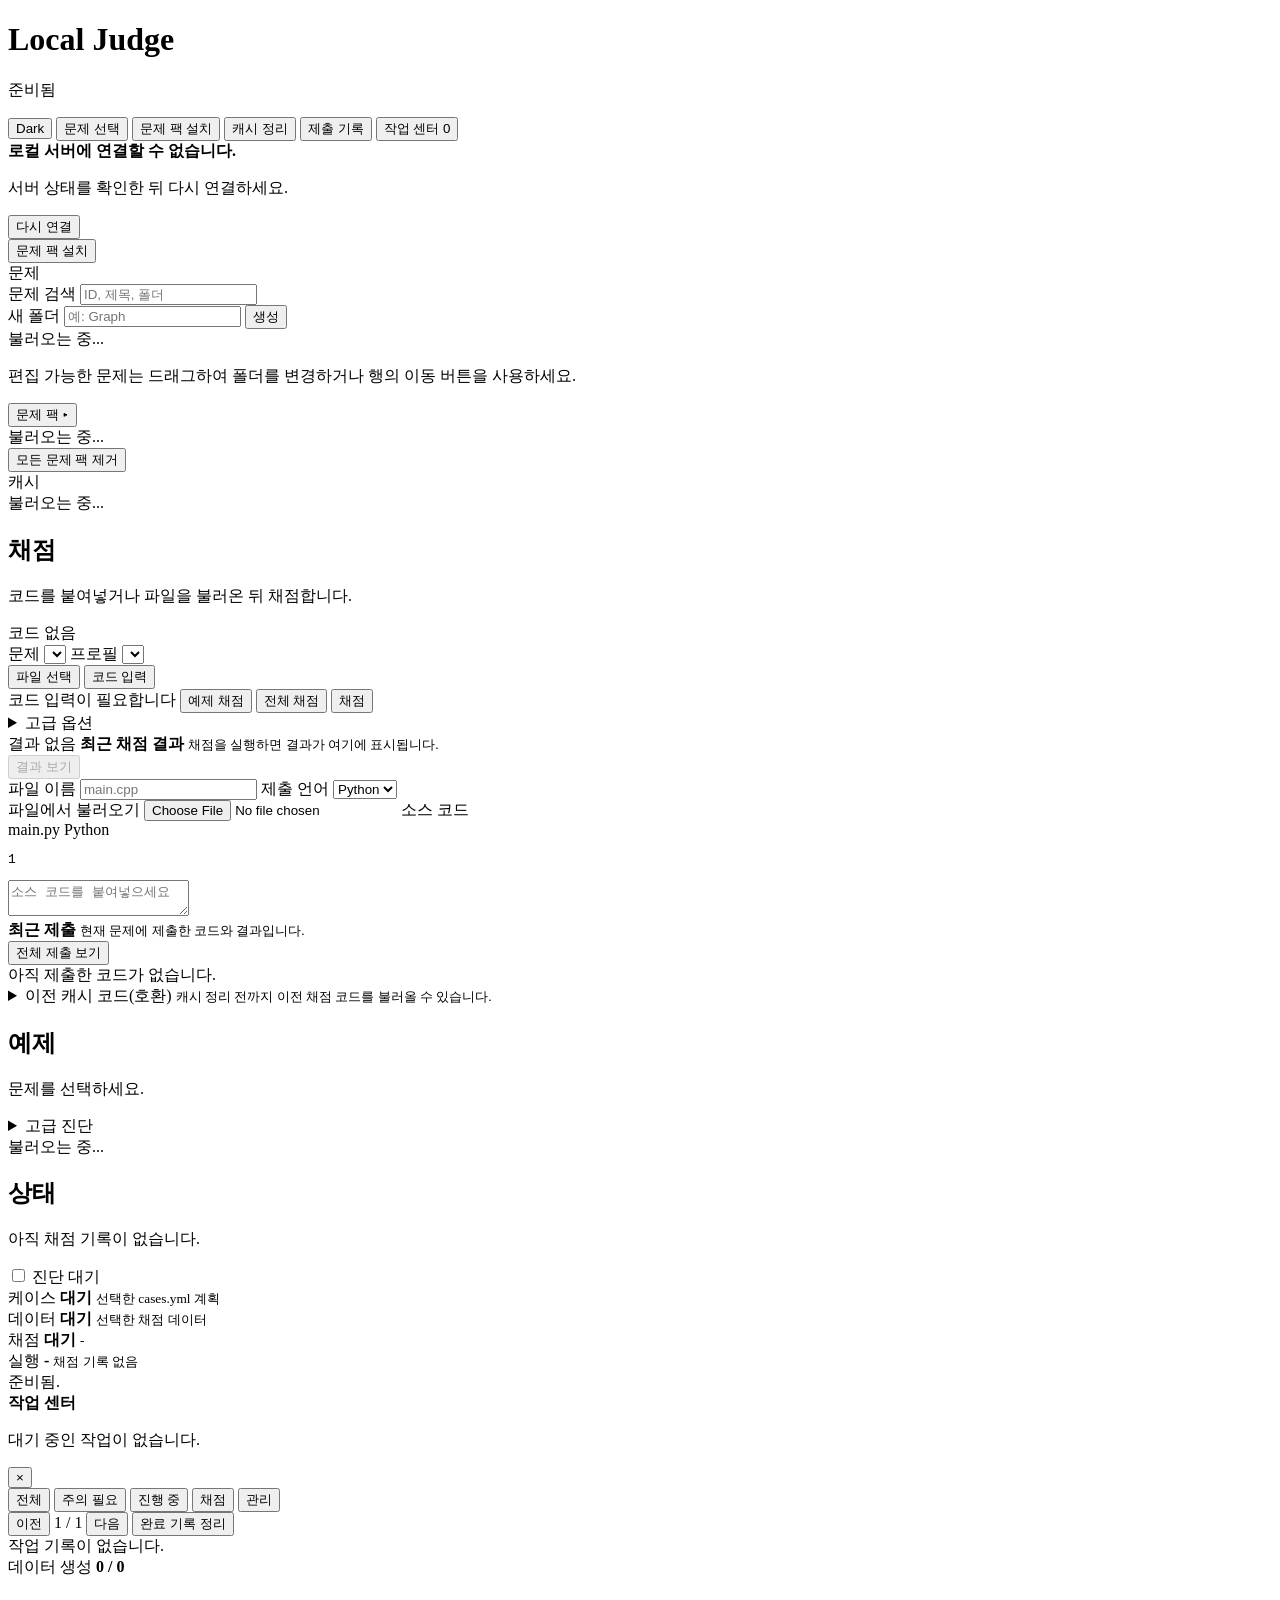
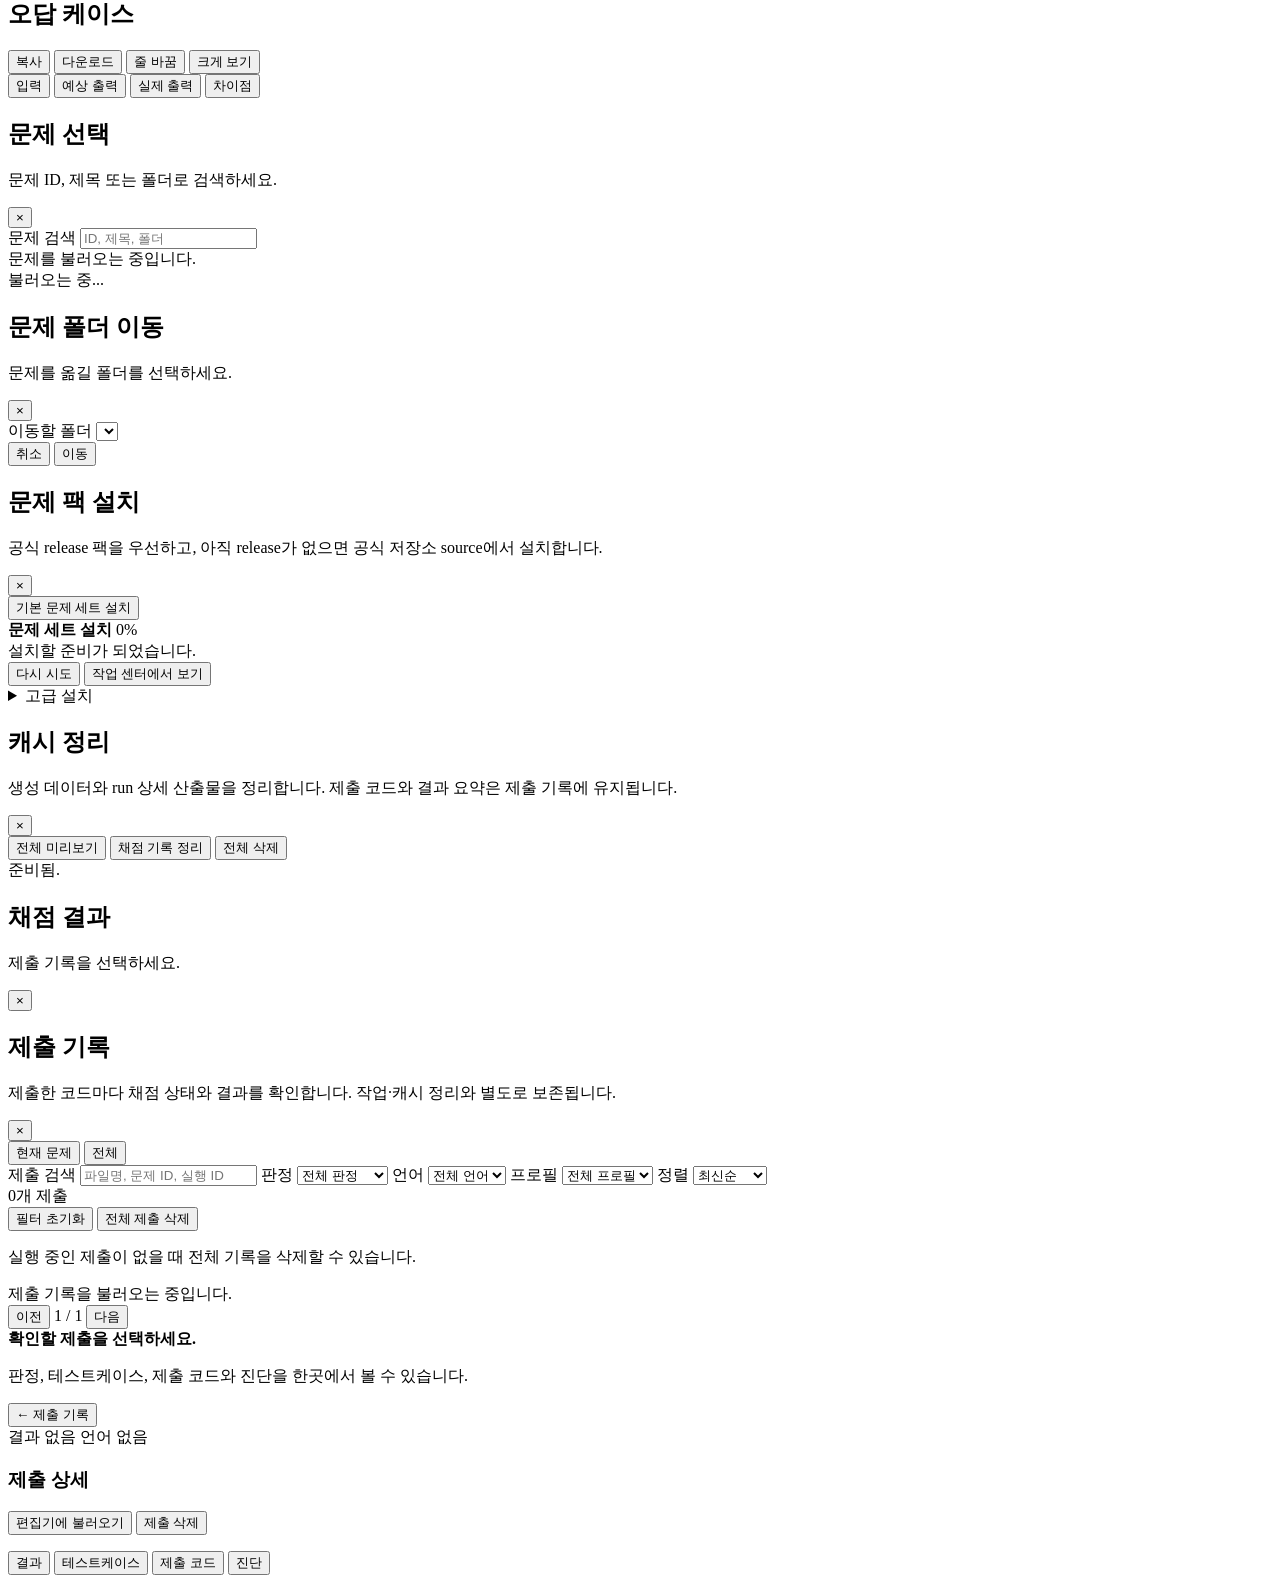
==== commit 133c2e2e: "feat: improve local web lifecycle and pack management" ====
--- a/judge/web/static/index.html
+++ b/judge/web/static/index.html
@@ -99,6 +99,9 @@
               <span class="sidebar-section-chevron" aria-hidden="true">▸</span>
             </button>
             <div id="packList" class="list muted hidden">불러오는 중...</div>
+            <button id="removeAllPacksButton" class="danger secondary full hidden" type="button">
+              모든 문제 팩 제거
+            </button>
           </section>
 
           <section class="sidebar-cache">
@@ -479,7 +482,7 @@
       <div class="modal-heading">
         <div>
           <h2 id="packModalTitle">문제 팩 설치</h2>
-          <p>검증된 공식 문제 세트를 바로 설치할 수 있습니다.</p>
+          <p>공식 release 팩을 우선하고, 아직 release가 없으면 공식 저장소 source에서 설치합니다.</p>
         </div>
         <button class="icon-button" type="button" data-modal-close aria-label="문제 팩 설치 닫기">×</button>
       </div>
